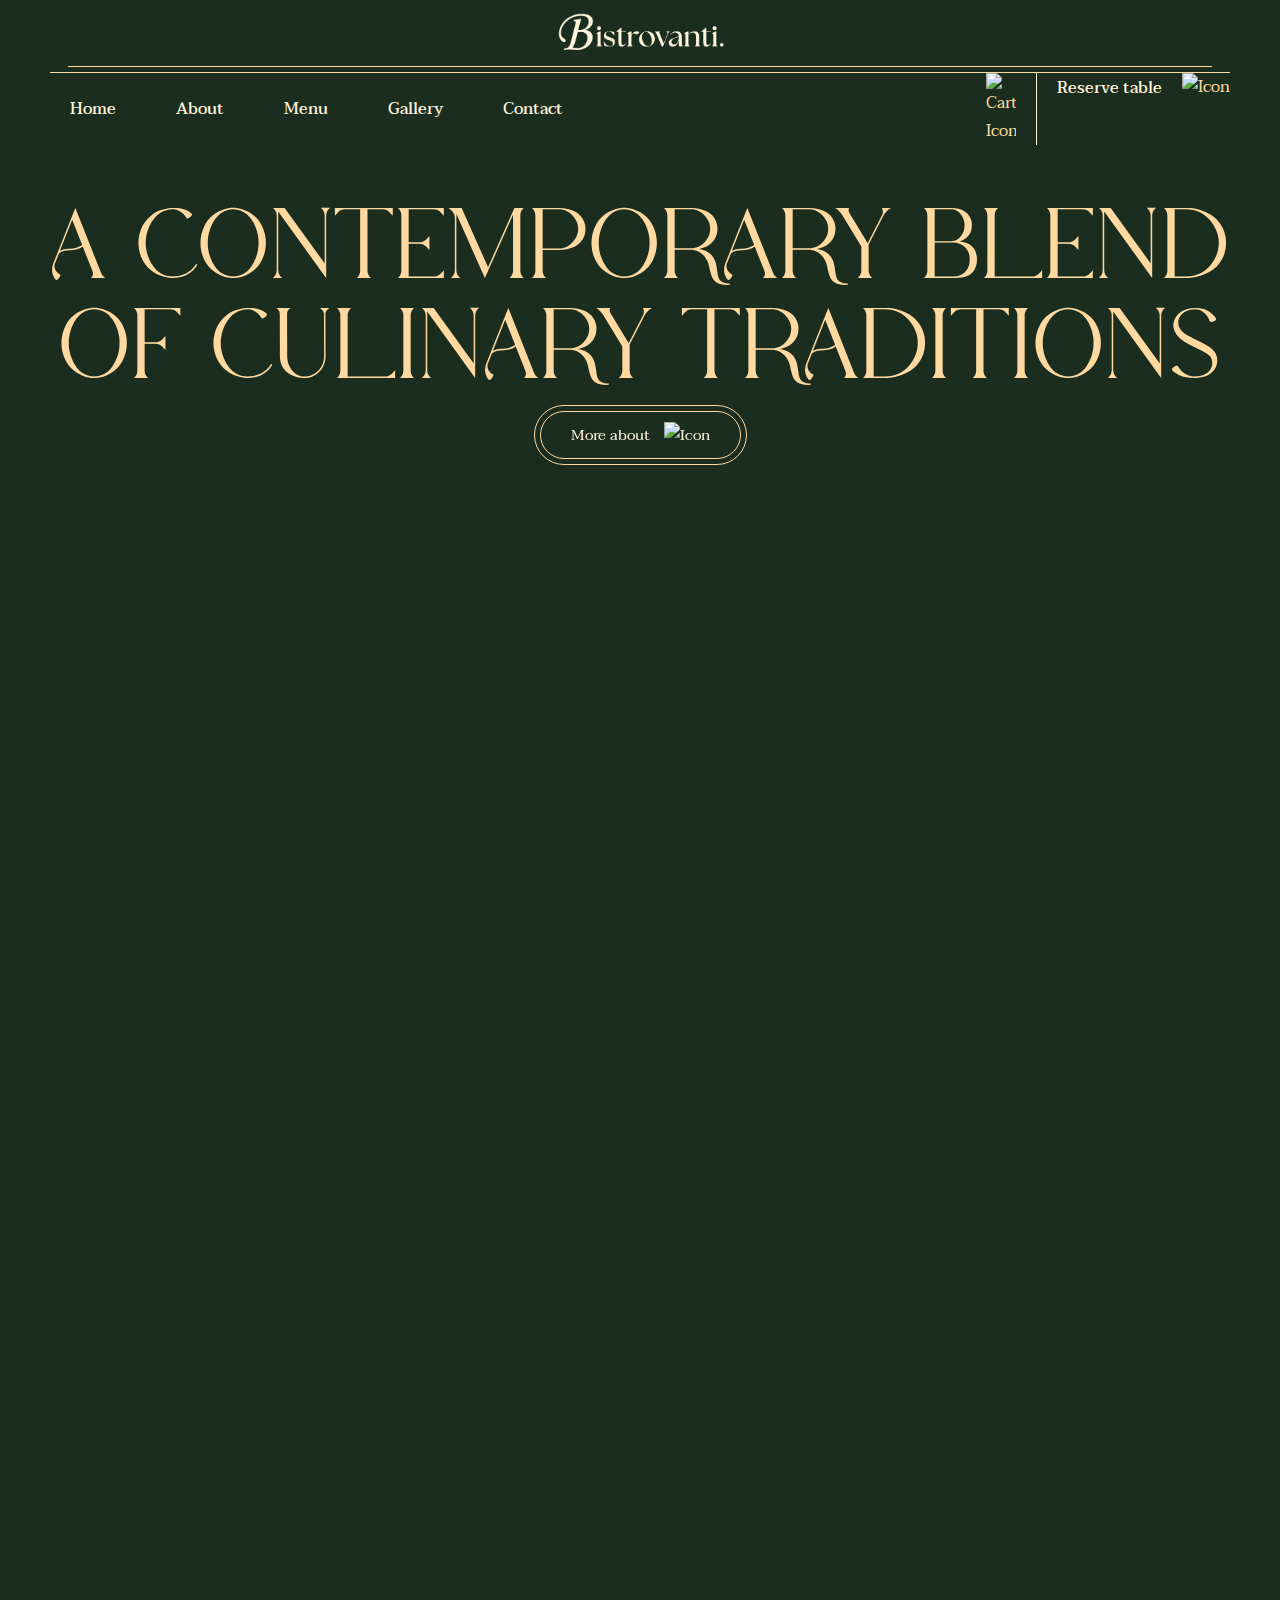
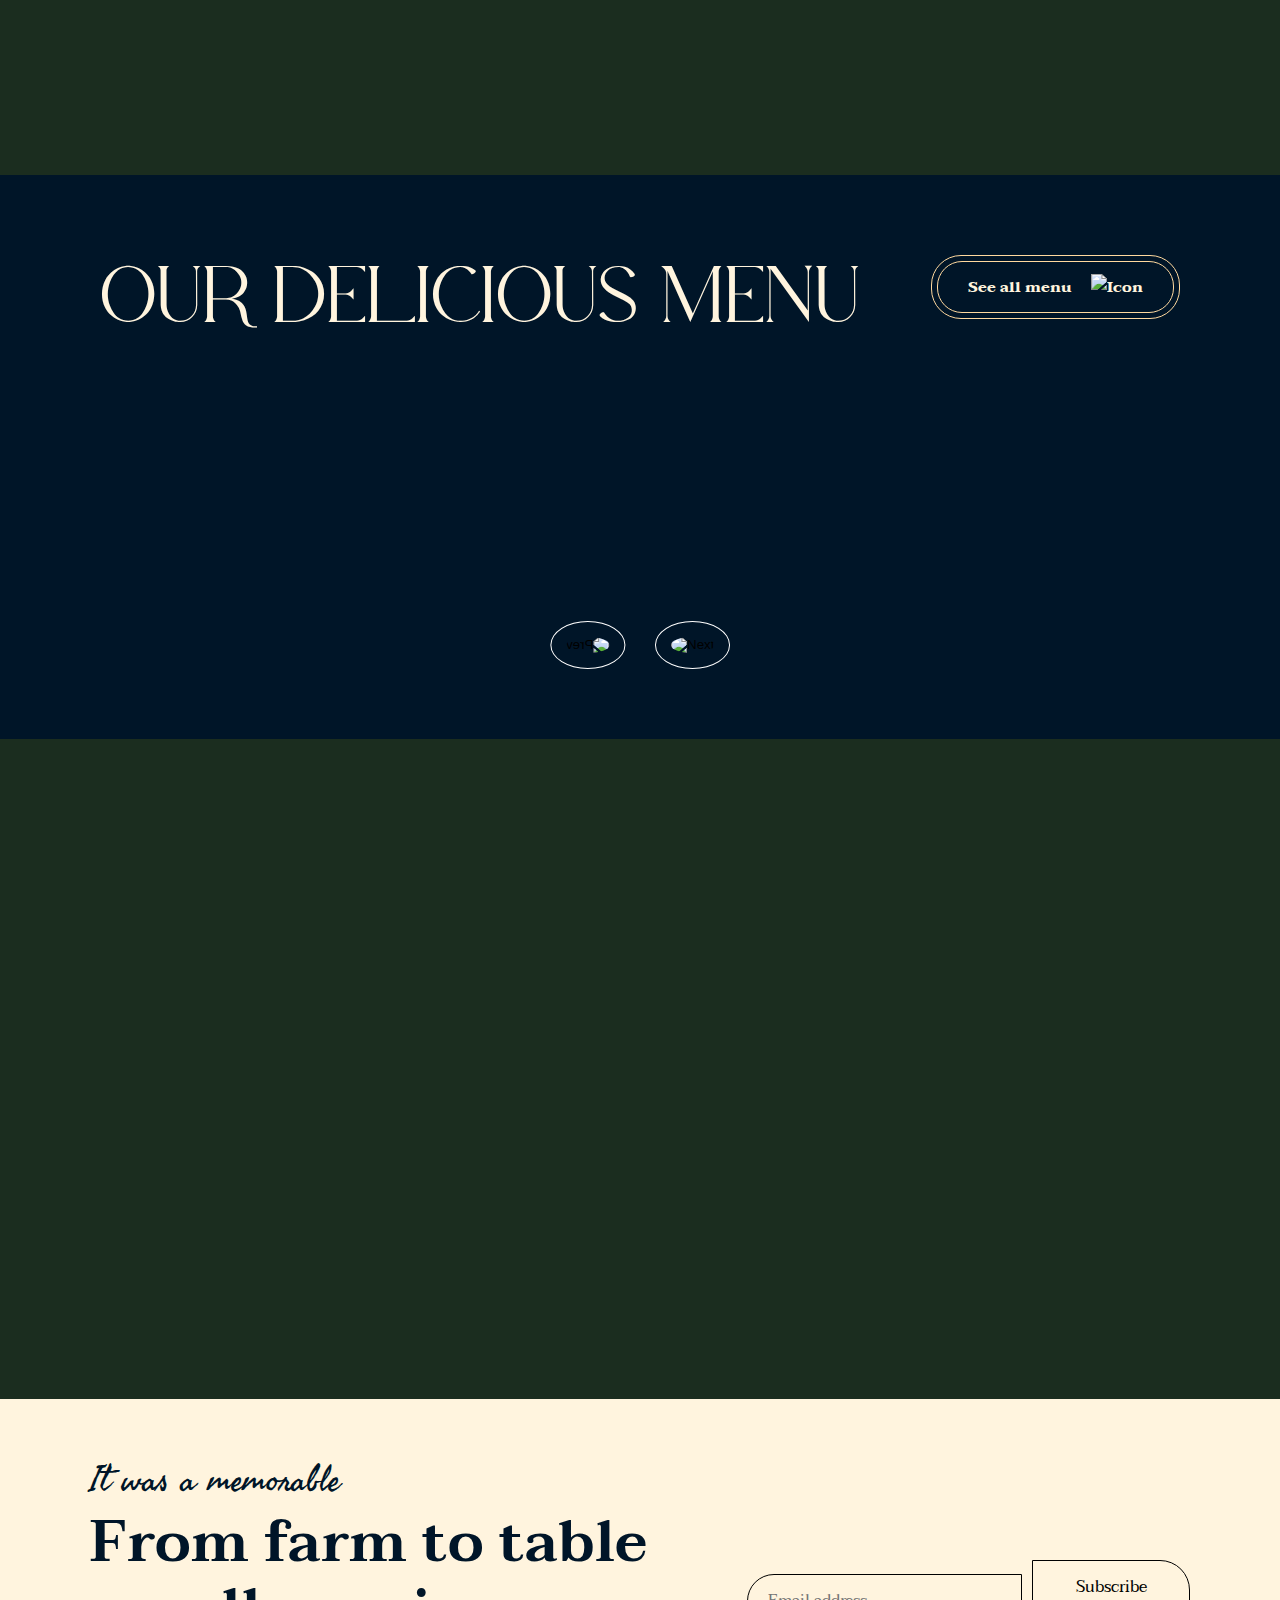
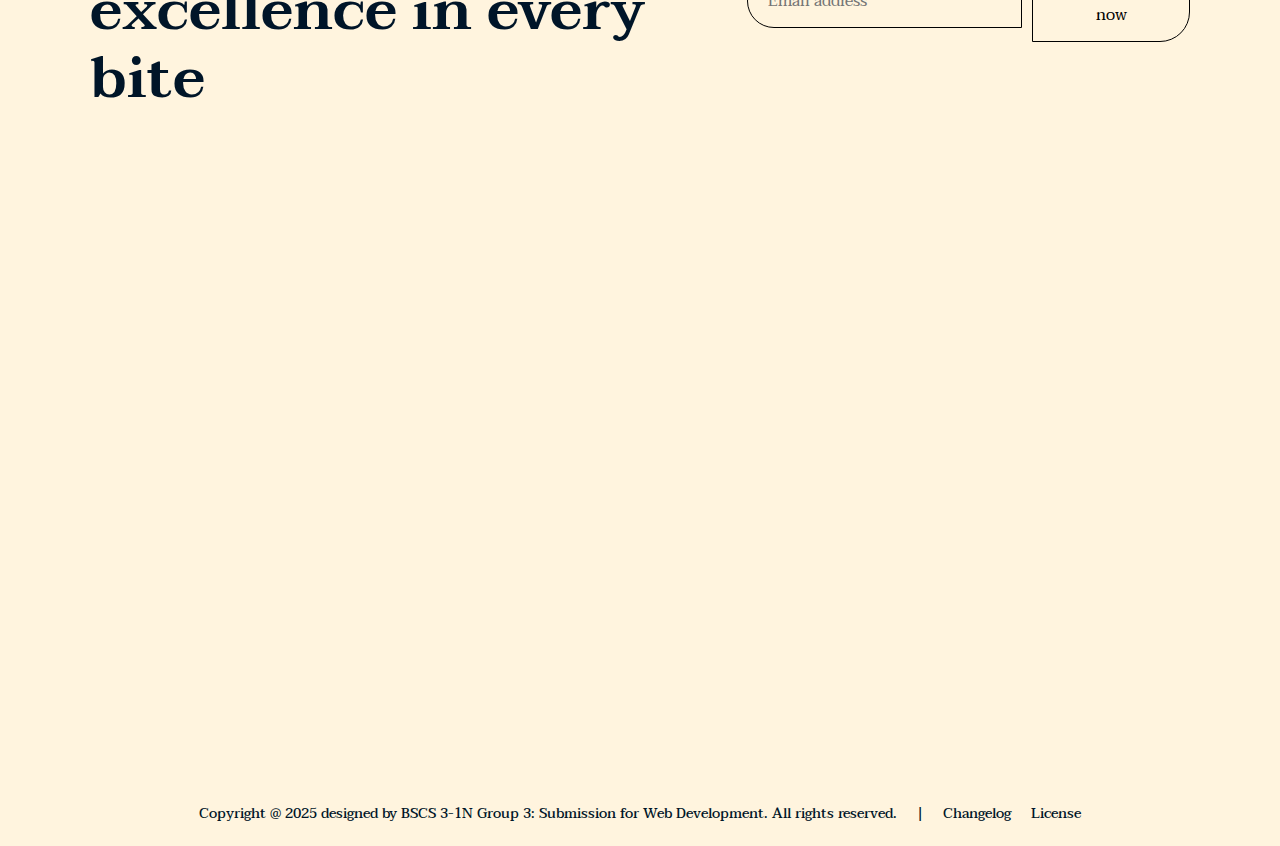
==== index.html @ 64d5e602 "changed homepage to index, so it could run live on github" ====
<!DOCTYPE html>
<html lang="en">

<head>
    <meta charset="UTF-8">
    <meta name="viewport" content="width=device-width, initial-scale=1.0">
    <title>Bistrovanti by Group 3: Home Page</title>
    <!-- <link rel="stylesheet" href="static/styles.css"> -->
    <link rel="preconnect" href="https://fonts.googleapis.com">
    <link rel="preconnect" href="https://fonts.gstatic.com" crossorigin>
    <link href="https://fonts.googleapis.com/css2?family=Fasthand&family=Taviraj:ital,wght@0,100;0,200;0,300;0,400;0,500;0,600;0,700;0,800;0,900;1,100;1,200;1,300;1,400;1,500;1,600;1,700;1,800;1,900&display=swap" rel="stylesheet">
    <link href="https://cdn.jsdelivr.net/npm/aos@2.3.4/dist/aos.css" rel="stylesheet">
    <link rel="icon" href="static/images/favicon.png" type="image/png">
    <style>
        * {
            box-sizing: border-box;
            margin: 0;
            padding: 0;
        }

        body {
            font-family: Taviraj, sans-serif;
            background-color: #1b2d1f;
            color: #f8d9a0;
        }

        html,
        body {
            overflow-x: hidden;
        }


        @font-face {
            font-family: 'Edensor Free';
            src: url('static/font/Edensor-FREE.woff') format('woff');
            font-weight: normal;
            font-style: normal;
        }

        /* -------------------------
           |       Home Page       |
           ------------------------- */

        /* Header Section */
        header {
            display: flex;
            flex-direction: column;
            justify-content: space-between;
            align-items: center;
            padding: 10px 50px;
        }

        .logo {
            font-size: 36px;
            font-weight: bold;
            color: #f8d9a0;
            margin-bottom: -10px;
        }

        .logo img {
            width: 170px;
        }

        .nav-border-top {
            margin-top: 0;
            width: 97%;
            border-top: 1px solid #f8d9a0;
            margin: 5px 0;
        }

        .nav-border-bottom {
            width: 100%;
            border-top: 1px solid #f8d9a0;
            margin: 0;
        }

        .nav-actions-wrapper {
            display: flex;
            justify-content: space-between;
            width: 100%;
            align-items: center;
        }

        nav ul {
            padding: 20px;
            list-style: none;
            display: flex;
            gap: 60px;
            justify-content: center;
        }

        .nav-links {
            display: flex;
            justify-content: center;
            gap: 60px;
        }

        .hamburger {
            display: none;
            cursor: pointer;
            font-size: 25px;
            color: #fff4de;
            padding: 10px;
            padding-top: 30px;
        }

        @media (max-width: 1068px) {
            .hamburger {
                display: block;
            }

            .nav-links {
                z-index: 1;
                display: none;
                width: 100%;
                background-color: #1b2d1f;
                position: absolute;
                top: 25%;
                left: 0;
                right: 0;
                padding: 20px;
                gap: 20px;
                align-items: center;
                flex-direction: row;
                visibility: hidden;
                opacity: 0;
                transform: translateY(-20px);
                transition: opacity 0.3s ease, transform 0.3s ease;
                border-top: 2px solid #f8d9a0;
                border-radius: 10px;
                background: linear-gradient(135deg, #1b2d1f 0%, #2a3d2f 100%);
                box-shadow: 0 4px 10px rgba(0, 0, 0, 0.4);
                margin-bottom: 120px;
            }

            .nav-links.show {
                visibility: visible;
                opacity: 1;
                display: flex;
                transform: translateY(0);
            }

            .nav-links a {
                font-size: 18px;
                color: #f8d9a0;
                text-decoration: none;
                border-radius: 50px;
                padding: 15px 25px;
                width: 90%;
                text-align: center;
                background-color: #1b2d1f;
                border-bottom: 1px solid #f8d9a0;
                transition: background-color 0.3s ease, color 0.3s ease, transform 0.3s ease;
                font-weight: 500;
            }

            .nav-links a:hover {
                transform: scale(1.05);
                border-left: 3px solid #f8d9a0;
                padding-left: 20px;
            }

            .nav-links a:last-child {
                border-bottom: none;
            }
        }

        nav ul li a,
        .actions a {
            text-decoration: none;
            color: #fff4de;
            font-size: 16px;
            font-weight: 500;
            line-height: 30px;
        }

        nav ul li a:hover {
            color: #ffffff;
        }

        .actions {
            display: flex;
            justify-content: flex-end;
            gap: 20px;
        }

        .reserve-btn {
            text-decoration: none;
            color: #f8d9a0;
            font-size: 25px;
            border-left: 1px solid #fff4de;
            padding-left: 20px;
        }

        /* Hero Section */
        .hero {
            text-align: center;
            padding: 80px 20px;
            padding-bottom: 0px;
        }

        .hero h1 {
            font-family: "Edensor Free", sans-serif;
            font-weight: 400;
            font-size: 100px;
            line-height: 100px;
            text-transform: uppercase;
            color: #ffd99f;
            letter-spacing: 2px;
            transition: transform 0.5s ease;
            margin-top: -40px;
        }

        .more-btn {
            font-family: Taviraj, sans-serif;
            padding: 10px 30px;
            font-size: 15px;
            background-color: transparent;
            color: #fff4de;
            border: 1px solid #ffd99f;
            border-radius: 30px;
            cursor: pointer;
            background-color: transparent;
            transition: background-color 0.3s ease;
        }

        .more-btn:hover {
            background-color: #27412d;
        }

        .more-btn-border {
            padding: 5px;
            position: relative;
            max-width: 100%;
            display: inline-block;
            border: 1px solid #ffd99f;
            border-radius: 30px;
            margin-top: 10px;
            transition: transform 0.5s ease;
        }

        /* Gallery Section */
        .gallery {
            display: flex;
            justify-content: space-between;
            gap: 20px;
            padding: 50px 0;
            margin: 0 20px;
            flex-wrap: wrap;
        }

        .gallery-item {
            position: relative;
            width: calc(20% - 16px);
            height: auto;
            border-top-left-radius: 200px;
            border-top-right-radius: 200px;
            overflow: hidden;
            box-shadow: 0 4px 12px rgba(0, 0, 0, 0.2);
            opacity: 0;
            transform: translateY(100px);
            animation: fadeInFromDown 0.8s ease-in-out forwards;
            animation-delay: var(--delay);
        }

        @keyframes fadeInFromDown {
            to {
                opacity: 1;
                transform: translateY(0);
            }
        }

        .gallery-item:nth-child(1) {
            --delay: 0.1s;
        }

        .gallery-item:nth-child(2) {
            --delay: 0.3s;
        }

        .gallery-item:nth-child(3) {
            --delay: 0.5s;
        }

        .gallery-item:nth-child(4) {
            --delay: 0.7s;
        }

        .gallery-item:nth-child(5) {
            --delay: 0.9s;
        }

        .gallery-item img {
            width: 100%;
            height: 100%;
            object-fit: cover;
        }

        @media (min-width: 1024px) {
            .gallery-item.first-item {
                border-top-left-radius: 0px;
            }

            .gallery-item.last-item {
                border-top-right-radius: 0px;
            }
        }

        @media (max-width: 768px) {
            .gallery-item {
                width: calc(50% - 16px);
            }
        }

        .gallery-item:hover img {
            filter: blur(2px);
            opacity: 0.65;
        }

        .gallery-item:hover .dish-name {
            opacity: 1;
            transform: translate(-50%, -50%) scale(1);
        }

        .dish-name {
            position: absolute;
            top: 50%;
            left: 50%;
            transform: translate(-50%, -50%) scale(0.5);
            font-size: 30px;
            font-weight: bold;
            color: #fff;
            opacity: 0;
            transition: opacity 0.3s ease, transform 0.3s ease;
        }

        /* About Section */
        .about {
            background-color: #fff4de;
            padding: 80px 20px;
            text-align: center;
        }

        .about-content {
            flex-direction: row;
            justify-content: space-between;
            align-items: center;
            gap: 40px;
            max-width: 1200px;
            margin: 0 auto;
        }

        .about-text {
            flex: 1;
        }

        .about-text h2 {
            font-family: "Fasthand", cursive;
            font-size: 36px;
            font-weight: 600;
            line-height: 46px;
            font-style: normal;
            color: #001528;
            margin-bottom: 20px;
            transform: translateY(30px);
            animation: fadeInFromDown 0.2s ease-in-out forwards;
            animation-delay: var(--delay);
        }

        .about-text p {
            font-family: Taviraj, sans-serif;
            font-size: 30px;
            color: #1b2d1f;
            line-height: 1.4;
            max-width: 1000px;
            margin: 0 auto;
            font-weight: 600;
            transform: translateY(30px);
            animation: fadeInFromDown 0.2s ease-in-out forwards;
            animation-delay: var(--delay);
        }

        .about-text p {
            --delay: 0.2s;
        }

        .about-images {
            margin-top: 40px;
            display: flex;
            justify-content: space-between;
            gap: 20px;
        }

        .about-item {
            text-align: center;
            width: 30%;
        }

        .about-item img {
            width: 100%;
            height: auto;
            border-top-left-radius: 200px;
            border-top-right-radius: 200px;
        }


        .about-icon-box {
            margin-top: -40px;
            background-color: #fff4de;
            border-radius: 50%;
            width: 100px;
            height: 100px;
            display: flex;
            justify-content: center;
            align-items: center;
            position: relative;
            margin-left: auto;
            margin-right: auto;
            border: 1px solid black;
        }

        .about-icon-box img {
            width: 70%;
            height: auto;
            padding: 10px;
        }

        .about-images img:hover {
            transform: scale(1.05);
            transition: transform 0.3s ease-in-out;
        }

        .about-item h3 {
            margin-top: 10px;
            margin-bottom: 8px;
            font-size: 26px;
            line-height: 36px;
            font-weight: 600;
            color: #001528;
        }

        .about-item p {
            color: #001528;
            font-size: 16px;
            font-weight: 500;
            line-height: 30px;
        }

        /* Menu Section */
        .menu-section {
            background-color: #001528;
            padding: 70px 30px;
            display: flex;
            flex-direction: column;
            justify-content: flex-start;
            align-items: center;
        }

        .menu-section h2 {
            font-family: "Edensor Free", sans-serif;
            font-weight: 400;
            font-size: 80px;
            line-height: 100px;
            text-transform: uppercase;
            padding-left: 70px;
            color: #fff4de;
        }

        .menu-section .more-btn-border {
            display: inline-block;
            margin-top: 10px;
            margin-bottom: 26px;
        }


        .menu-section .more-btn-border button {
            padding: 12px 30px;
            background-color: #001528;
            border-color: #ffd99f;
            border-radius: 25px;
            display: inline-flex;
            align-items: center;
            justify-content: center;
            cursor: pointer;
            text-decoration: none;
            font-weight: bold;
            transition: background-color 0.3s ease;
        }

        .menu-section .more-btn-border button img {
            margin-left: 10px;
        }

        .menu-section .more-btn-border button:hover {
            background-color: #06223b;
        }

        .menu-items {
            margin-top: 40px;
            display: flex;
            flex-wrap: nowrap;
            justify-content: flex-start;
            gap: 20px;
            transition: transform 0.3s ease;
        }

        .menu-item {
            flex: 0 0 auto;
            display: inline-block;
            width: calc(25% - 20px);
            height: 300px;
            margin: 20px 0;
            border: 1px solid #fff4de33;
            border-radius: 30px;
            color: #f8d9a0;
            flex-flow: column;
            justify-content: space-between;
            height: 100%;
            padding-top: 30px;
            padding-left: 30px;
            padding-right: 30px;
            overflow: hidden;
            margin-bottom: 0;
            padding-bottom: 0;
        }

        .menu-item img {
            margin-top: 28px;
            width: 100%;
            border-top-left-radius: 200px;
            border-top-right-radius: 200px;
        }

        .menu-item h3 {
            color: #d1cec8;
            font-size: 22px;
            font-weight: 600;
            line-height: 32px;
        }

        .menu-item p {
            color: #d1cec8;
            font-size: 18px;
            margin: 10px 0;
        }

        .menu-item span {
            color: #d1cec8;
            margin-top: 8px;
            font-weight: 500;
        }

        .menu-item a {
            text-decoration: none;
            background-color: #ffd99f;
            color: #001528;
            padding: 10px 20px;
            margin-top: 10px;
            display: inline-block;
            border-radius: 25px;
            font-weight: bold;
        }

        .menu-item a:hover {
            background-color: #ffcb4e;
        }

        @media (max-width: 768px) {
            .menu-item {
                width: 45%;
            }
        }

        @media (max-width: 480px) {
            .menu-item {
                width: 100%;
            }
        }

        .carousel-buttons {
            display: flex;
            justify-content: center;
            gap: 30px;
            margin-top: 40px;
        }

        .carousel-btn {
            background-color: transparent;
            border: none;
            cursor: pointer;
        }

        .carousel-btn-img {
            width: 50px;
            height: 50px;
            transition: transform 0.3s ease;
            border: 1px solid white;
            border-radius: 50%;
            padding: 15px;
            background-color: transparent;
        }

        .carousel-btn:hover .carousel-btn-img {
            background-color: #06223b;
        }

        /* Socials Section */
        .socials {
            padding: 20px;
            background-color: #1b2d1f;
            color: #fff4de;
            font-size: 30px;
            line-height: 100px;
            text-align: center;
            padding-bottom: 60px;
        }

        .socials-gallery {
            display: flex;
            gap: 20px;
            justify-content: center;
            flex-wrap: wrap;
        }

        .social-item {
            position: relative;
            width: 230px;
            height: 230px;
            margin: 0 15px;
            overflow: hidden;
            border-radius: 5px;
            box-shadow: 0 4px 12px rgba(0, 0, 0, 0.2);
        }

        .social-item img {
            width: 100%;
            height: 100%;
            object-fit: cover;
            transition: transform 0.3s ease;
        }

        .social-item:hover img {
            transform: scale(1.1);
            filter: blur(1px);
            opacity: 0.65;
        }

        .social-icon {
            position: absolute;
            top: 50%;
            left: 50%;
            transform: translate(-50%, -50%);
            opacity: 0;
            transition: opacity 0.3s ease;
            background-position: center;
            border-radius: 50%;
            background-repeat: no-repeat;
            background-size: 30px;
            background-color: rgba(255, 255, 255, 0.7);
        }

        .social-item:hover .social-icon {
            opacity: 1;
            border-radius: 200px;
            background-color: #fff4de;
            justify-content: center;
            align-items: center;
            width: 50px;
            height: 50px;
            display: flex;
            overflow: hidden;
        }

        .social-icon.instagram {
            background-image: url('https://cdn1.iconfinder.com/data/icons/social-media-outline-6/128/SocialMedia_Instagram-Outline-1024.png');
        }

        .social-icon.facebook {
            background-image: url('https://cdn1.iconfinder.com/data/icons/social-media-outline-6/128/SocialMedia_Facebook-Outline-512.png');
        }

        .social-icon.twitter {
            background-image: url('https://cdn1.iconfinder.com/data/icons/social-media-outline-6/128/SocialMedia_Tumblr-Outline-1024.png');
        }

        .social-icon.pinterest {
            background-image: url('https://cdn1.iconfinder.com/data/icons/social-media-outline-6/128/SocialMedia_Pinterest-Outline-1024.png');
        }

        .social-icon.youtube {
            background-image: url('https://cdn1.iconfinder.com/data/icons/social-media-outline-6/128/SocialMedia_Youtube-Outline-1024.png');
        }

        @media (max-width: 768px) {
            .social-item {
                width: 45%;
                height: 150px;
            }
        }

        @media (max-width: 480px) {
            .social-item {
                width: 80%;
                height: 150px;
            }
        }

        /* Footer Section */
        .footer-top,
        .footer {
            background-color: #fff4de;
            color: #001528;
            padding: 60px 90px;
            padding-bottom: 20px;
        }

        .footer-top h1 {
            font-family: "Fasthand", cursive;
            font-size: 35px;
            font-weight: 200;
            line-height: 40px;
            font-style: normal;
        }

        .footer-top h2 {
            font-size: 48px;
            font-weight: 600;
            margin: 10px 0;
            font-size: 58px;
            line-height: 68px;
            max-width: 800px;
        }

        .footer {
            padding-top: 0px;
            padding-bottom: 0px;
        }

        .footer-row {
            display: flex;
            justify-content: space-between;
            flex-wrap: wrap;
            gap: 100px;
        }

        .footer-item {
            flex: 1;
            min-width: 220px;
            margin-bottom: 20px;
        }

        .footer-item h3 {
            font-size: 20px;
            font-weight: 700;
            margin-bottom: 10px;
        }

        .footer-item p {
            font-size: 16px;
            margin-bottom: 8px;
        }

        .reservation-btn {
            padding: 12px 20px;
            background-color: #001528;
            color: #fff4de;
            border: 1px solid #001528;
            border-radius: 30px;
            cursor: pointer;
            font-size: 16px;
            text-align: center;
            transition: background-color 0.3s ease;
            font-family: Taviraj, sans-serif;
        }

        .reservation-btn:hover {
            background-color: #0a2844;
        }

        .marquee-container {
            width: 130%;
            padding: 0;
            margin-left: -90px;
            margin-bottom: -40px;
            margin-top: -20px;
        }

        .marquee-text {
            font-size: 154px;
            font-weight: 600;
            background-color: #001528;
            -webkit-text-fill-color: transparent;
            background-image: url('https://cdn.prod.website-files.com/66c9bf3cbad8964a2609b4e6/66d58ae12c15417538d105e9_single-img-06.avif');
            background-size: cover;
            background-position: 0%;
            background-clip: text;
            padding: 0px;
            white-space: nowrap;
            animation: marquee 28s linear infinite;
            display: inline-block;
            position: relative;
        }

        @keyframes marquee {
            0% {
                transform: translateX(-30%);
            }

            100% {
                transform: translateX(-100%);
            }
        }

        @media screen and (max-width: 991px) {
            .marquee-text {
                font-size: 60px;
                line-height: 70px;
            }
        }
    </style>
</head>

<body>
    <header>
        <div class="logo">
            <img src="static/images/logo.png" alt="Bistrovanti Logo" width="150">
        </div>
        <div class="nav-border-top"></div>
        <div class="nav-border-bottom"></div>
        <div class="nav-actions-wrapper">
            <div class="hamburger" onclick="toggleMenu()">&#9776;</div>
            <nav class="nav-links">
                <ul>
                    <li><a href="index.html">Home</a></li>
                    <li><a href="about.html">About</a></li>
                    <li><a href="menu.html">Menu</a></li>
                    <li><a href="gallery.html">Gallery</a></li>
                    <li><a href="contact.html">Contact</a></li>
                </ul>
            </nav>
            <div class="actions">
                <img alt="Cart Icon" class="cart-icon-image" loading="lazy"
                    src="https://cdn.prod.website-files.com/66c9bf3cbad8964a2609b4e6/66d16fced8e32e0b2760e5fc_cart.svg"
                    style="width: 30px;" />
                <a href="#" class="reserve-btn">Reserve table</a>
                <img src="https://cdn.prod.website-files.com/66c9bf3cbad8964a2609b4e6/66d170edb95b798eeea3c007_icon-01.svg"
                    loading="lazy" alt="Icon" class="inline-btn-icon">
            </div>
        </div>
    </header>

    <section class="hero" data-aos="fade-up" data-aos-duration="1500">
        <h1>A contemporary blend of culinary traditions</h1>
        <a href="about.html" class="more-btn-border">
            <button class="more-btn">
                More about
                <img src="https://cdn.prod.website-files.com/66c9bf3cbad8964a2609b4e6/66d170edb95b798eeea3c007_icon-01.svg"
                    loading="lazy" alt="Icon" class="inline-btn-icon" style="padding-left: 10px;">
            </button>
        </a>
    </section>    

    <div class="gallery">
        <div class="gallery-item first-item">
            <img src="static/images/homepage/food/breakfast.avif" alt="Breakfast">
            <div class="dish-name">Breakfast</div>
        </div>
        <div class="gallery-item">
            <img src="static/images/homepage/food/lunch.avif" alt="Lunch">
            <div class="dish-name">Lunch</div>
        </div>
        <div class="gallery-item">
            <img src="static/images/homepage/food/dinner.avif" alt="Dinner">
            <div class="dish-name">Dinner</div>
        </div>
        <div class="gallery-item">
            <img src="static/images/homepage/food/dessert.avif" alt="Dessert">
            <div class="dish-name">Dessert</div>
        </div>
        <div class="gallery-item last-item">
            <img src="static/images/homepage/food/drinks.avif" alt="Drinks">
            <div class="dish-name">Drinks</div>
        </div>
    </div>

    <section class="about" data-aos="fade-up" data-aos-duration="1500">
        <div class="about-content">
            <div class="about-text" data-aos="fade-right" data-aos-delay="300">
                <h2>For the best memories</h2>
                <p>Where culinary excellence meets a warm and inviting atmosphere. Our menu is a celebration of fresh,
                    locally sourced ingredients, expertly crafted into dishes. With our unique recipes, we guarantee
                    flavors you won't forget!</p>
            </div>
            <div class="about-images" data-aos="fade-left" data-aos-delay="300">
                <div class="about-item">
                    <img src="static/images/homepage/about/about1.avif" alt="Premium Dining" />
                    <div class="about-icon-box">
                        <img src="https://cdn.prod.website-files.com/66c9bf3cbad8964a2609b4e6/66d1a652e7bbe335367e7144_icon-02.svg"
                            loading="lazy" alt="Icon" class="about-icon">
                    </div>
                    <h3>Premium Dining</h3>
                    <p>Indulge in a refined culinary experience, where every dish is thoughtfully prepared to elevate
                        your dining moments.</p>
                </div>
                <div class="about-item" style="margin-top: 60px;">
                    <img src="static/images/homepage/about/about2.avif" alt="Abundant Flavors" />
                    <div class="about-icon-box">
                        <img src="https://cdn.prod.website-files.com/66c9bf3cbad8964a2609b4e6/66d1a6522f6c368f4eece64c_icon-03.svg"
                            loading="lazy" alt="Icon" class="about-icon">
                    </div>
                    <h3>Abundant Flavors</h3>
                    <p>Every dish is crafted using the finest ingredients to ensure quality and flavor.</p>
                </div>
                <div class="about-item">
                    <img src="static/images/homepage/about/about3.avif" alt="Indigenous Meal" />
                    <div class="about-icon-box">
                        <img src="https://cdn.prod.website-files.com/66c9bf3cbad8964a2609b4e6/66d1a653f3c61b3747a7cd62_icon-04.svg"
                            loading="lazy" alt="Icon" class="about-icon">
                    </div>
                    <h3>Indigenous Meal</h3>
                    <p>Enjoy more than just a meal—make lasting memories with family and friends.</p>
                </div>
            </div>
        </div>
    </section>

    <section class="menu-section">
        <div style="display: flex; justify-content: space-between; width: 100%;">
            <h2>Our Delicious Menu</h2>
            <a href="menu.html" class="more-btn-border" style="margin-right: 70px;">
                <button class="more-btn">
                    See all menu
                    <img src="https://cdn.prod.website-files.com/66c9bf3cbad8964a2609b4e6/66d170edb95b798eeea3c007_icon-01.svg"
                        loading="lazy" alt="Icon" class="inline-btn-icon" style="padding-left: 10px;">
                </button>
            </a>
        </div>

        <div class="menu-items">
            <div class="menu-item" data-aos="zoom-in" data-aos-delay="100">
                <h3>Pide Lahmacun</h3>
                <span>680 PHP</span>
                <img src="https://cdn.prod.website-files.com/66d16eb9a8db170b0c9f5809/66f148a95d4e50bf05680153_menu-img-01.avif"
                    alt="Pide lahmacun">
            </div>
            <div class="menu-item" data-aos="zoom-in" data-aos-delay="100">
                <h3>Bean Salad </h3>
                <span>250 PHP</span>
                <img src="https://cdn.prod.website-files.com/66d16eb9a8db170b0c9f5809/66f14879c362ed550f9edca8_menu-img-02.avif"
                    alt="Bean Salad with Tomato and Herbs">
            </div>
            <div class="menu-item" data-aos="zoom-in" data-aos-delay="100">
                <h3>Chicken Taco</h3>
                <span>550 PHP</span>
                <img src="https://cdn.prod.website-files.com/66d16eb9a8db170b0c9f5809/66f148398d4366d7b711e70e_menu-img-03.avif"
                    alt="Chicken and Bean Taco">
            </div>
            <div class="menu-item" data-aos="zoom-in" data-aos-delay="100">
                <h3>Sliced Quesadillas</h3>
                <span>580 PHP</span>
                <img src="https://cdn.prod.website-files.com/66d16eb9a8db170b0c9f5809/66f1480ea91b938311d5af60_menu-img-04.avif"
                    alt="Cheesy Chicken Quesadillas">
            </div>
            <div class="menu-item" data-aos="zoom-in" data-aos-delay="100">
                <h3>Raclette Dish</h3>
                <span>980 PHP</span>
                <img src="https://cdn.prod.website-files.com/66d16eb9a8db170b0c9f5809/66f147e61fae731f1770fce5_menu-img-05.avif"
                    alt="Raclette Dish">
            </div>
            <div class="menu-item" data-aos="zoom-in" data-aos-delay="100">
                <h3>Kuku Pizza</h3>
                <span>650 PHP</span>
                <img src="https://cdn.prod.website-files.com/66d16eb9a8db170b0c9f5809/66f147aa675e7a7ee640143a_menu-img-06.avif"
                    alt="Omlette kuku pizza">
            </div>
            <div class="menu-item" data-aos="zoom-in" data-aos-delay="100">
                <h3>Lavash Grilled</h3>
                <span>480 PHP</span>
                <img src="https://cdn.prod.website-files.com/66d16eb9a8db170b0c9f5809/66f16194938dfd2080b6f868_menu-img-07.avif"
                    alt="Lavash grilled">
            </div>
            <div class="menu-item" data-aos="zoom-in" data-aos-delay="100">
                <h3>Fruit Cocktail</h3>
                <span>150 PHP</span>
                <img src="https://cdn.prod.website-files.com/66d16eb9a8db170b0c9f5809/66f145eb73470ae049c05b98_menu-img-08.avif"
                    alt="Fruit Cocktail">
            </div>
        </div>
        <div class="carousel-buttons">
            <button class="carousel-btn prev-btn">
                <img src="https://cdn.prod.website-files.com/66c9bf3cbad8964a2609b4e6/66d170edb95b798eeea3c007_icon-01.svg"
                    alt="Prev" class="carousel-btn-img" style=" transform: scaleX(-1);">
            </button>

            <button class="carousel-btn next-btn">
                <img src="https://cdn.prod.website-files.com/66c9bf3cbad8964a2609b4e6/66d170edb95b798eeea3c007_icon-01.svg"
                    alt="Next" class="carousel-btn-img">
            </button>
        </div>
    </section>

    <section class="socials" data-aos="fade-up" data-aos-duration="1500">
        <h1>Follow us</h1>
        <div class="socials-gallery" data-aos="zoom-in" data-aos-duration="1000" data-aos-delay="100">
            <div class="social-item">
                <img src="https://cdn.prod.website-files.com/66c9bf3cbad8964a2609b4e6/66dadbe6f61343c92095b064_insta-img-01.avif"
                    alt="Instagram" />
                <div class="social-icon instagram"></div>
            </div>
            <div class="social-item" data-aos="zoom-in" data-aos-duration="1000" data-aos-delay="100">
                <img src="https://cdn.prod.website-files.com/66c9bf3cbad8964a2609b4e6/66dadbe60b3e38902c12f8d8_insta-img-02.avif"
                    alt="Facebook" />
                <div class="social-icon facebook"></div>
            </div>
            <div class="social-item" data-aos="zoom-in" data-aos-duration="1000" data-aos-delay="100">
                <img src="https://cdn.prod.website-files.com/66c9bf3cbad8964a2609b4e6/66dadbe665727dfa5570c249_insta-img-03.avif"
                    alt="Twitter" />
                <div class="social-icon twitter"></div>
            </div>
            <div class="social-item" data-aos="zoom-in" data-aos-duration="1000" data-aos-delay="100">
                <img src="https://cdn.prod.website-files.com/66c9bf3cbad8964a2609b4e6/66dadbe6eb15144cb3cbd10f_insta-img-04.avif"
                    alt="Pinterest" />
                <div class="social-icon pinterest"></div>
            </div>
            <div class="social-item" data-aos="zoom-in" data-aos-duration="1000" data-aos-delay="100">
                <img src="https://cdn.prod.website-files.com/66c9bf3cbad8964a2609b4e6/66dadbe73afacf1bcad8aeeb_insta-img-06.avif"
                    alt="Pinterest" />
                <div class="social-icon youtube"></div>
            </div>
        </div>
    </section>

    <section class="footer-top">
        <div class="footer-top-content" style="display: flex; justify-content: space-between; align-items: center;">
            <div>
                <h1>It was a memorable</h1>
                <h2>From farm to table excellence in every bite</h2>
            </div>

            <div style="flex-grow: 1; text-align: center; ">
                <form action="#" method="POST"
                    style="display: flex; justify-content: center; align-items: center; margin-top: 20px;">
                    <input type="email" placeholder="Email address"
                        style="background-color:  transparent; font-family: Taviraj, sans-serif; padding: 12px 20px; font-size: 16px; border-radius: 30px 0 0 30px; border: 1px solid black; width: 300px; margin-right: 10px; outline: none;"
                        required>
                    <button type="submit"
                        style="background-color: transparent; padding: 12px 30px; font-size: 16px; font-family: Taviraj, sans-serif; border-radius: 0 30px 30px 0; border: 1px solid black; cursor: pointer; transition: background-color 0.3s;">
                        Subscribe now
                    </button>
                </form>
            </div>
        </div>
    </section>

    <footer class="footer">
        <div class="footer-row">
            <div class="footer-item" data-aos="fade-up" data-aos-duration="1000">
                <h3>Address</h3>
                <p>123 Bistro Lane, Parqal</p>
                <p>Paranaque, Metro Manila</p>
                <p>Bestrovanti Restaurant, Philippines</p>
            </div>

            <div class="footer-item" data-aos="fade-up" data-aos-duration="1000">
                <h3>Bistrovia opening hours</h3>
                <p>Breakfast: 7:00AM - 9:00AM</p>
                <p>Lunch: 12:00PM - 02:00PM</p>
                <p>Dinner: 7:00PM - 10:00PM</p>
            </div>

            <div class="footer-item" data-aos="fade-up" data-aos-duration="1000">
                <h3>Let's connect</h3>
                <p>(123) 456-7890</p>
                <p>contact@bistrovanti.com</p>
            </div>

            <div class="footer-item" data-aos="fade-up" data-aos-duration="1000">
                <h3>Book a table</h3>
                <p>Make your reservation for an unforgettable meal!</p>
                <a href="contact.html" class="more-btn-border" style="border-color: #001528;">
                    <button class="more-btn reservation-btn">
                        Reservation
                        <img src="https://cdn.prod.website-files.com/66c9bf3cbad8964a2609b4e6/66d170edb95b798eeea3c007_icon-01.svg"
                            loading="lazy" alt="Icon" class="inline-btn-icon" style="padding-left: 10px;">
                    </button>
                </a>
            </div>
        </div>
        <div class="marquee-container">
            <marquee behavior="scroll" direction="left">
                <span class="marquee-text">Best place, Savor the moment, Relish the flavors, &nbsp;</span>
                <span class="marquee-text">Best place, Savor the moment, Relish the flavors, &nbsp;</span>
                <span class="marquee-text">Best place, Savor the moment, Relish the flavors, &nbsp;</span>
                <span class="marquee-text">Best place, Savor the moment, Relish the flavors, &nbsp;</span>
                <span class="marquee-text">Best place, Savor the moment, Relish the flavors, &nbsp;</span>
            </marquee>
        </div>
    </footer>

    <div
        style="background-color: #fff4de; color: #001528; text-align: center; font-size: 14px; font-weight: 500; line-height: 24px; padding-bottom: 20px;">
        <p>Copyright @ 2025 designed by BSCS 3-1N Group 3: Submission for Web Development. All rights
            reserved.&nbsp;&nbsp;&nbsp;&nbsp;&nbsp;|&nbsp;&nbsp;&nbsp;&nbsp;&nbsp;Changelog&nbsp;&nbsp;&nbsp;&nbsp;&nbsp;License
        </p>
    </div>

    <script src="https://cdn.jsdelivr.net/npm/aos@2.3.4/dist/aos.js"></script>
    <script>
        AOS.init();
    </script>
</body>

<script>
    const prevBtn = document.querySelector('.prev-btn');
    const nextBtn = document.querySelector('.next-btn');
    const menuItems = document.querySelector('.menu-items');
    const menuItemsArray = Array.from(document.querySelectorAll('.menu-item'));

    let scrollPosition = 0;
    const itemWidth = menuItemsArray[0].offsetWidth + 20;

    function moveItems() {
        menuItems.style.transition = "transform 0.3s ease";
        menuItems.style.transform = `translateX(-${scrollPosition}px)`;
    }

    function goToPrevItem() {
        scrollPosition = (scrollPosition > 0)
            ? scrollPosition - itemWidth
            : menuItems.scrollWidth - menuItems.clientWidth;
        moveItems();
    }

    function goToNextItem() {
        scrollPosition = (scrollPosition < menuItems.scrollWidth - menuItems.clientWidth)
            ? scrollPosition + itemWidth
            : 0;
        moveItems();
    }

    prevBtn.addEventListener('click', goToPrevItem);

    nextBtn.addEventListener('click', goToNextItem);

    menuItems.addEventListener('transitionend', () => {
        if (scrollPosition >= menuItems.scrollWidth - menuItems.clientWidth) {
            disableTransition();
            scrollPosition = 0;
            menuItems.style.transform = `translateX(0px)`;
            enableTransition();
        } else if (scrollPosition <= 0) {
            disableTransition();
            scrollPosition = menuItems.scrollWidth - menuItems.clientWidth;
            menuItems.style.transform = `translateX(-${scrollPosition}px)`;
            enableTransition();
        }
    });

    function disableTransition() {
        menuItems.style.transition = "none";
    }

    function enableTransition() {
        setTimeout(() => {
            menuItems.style.transition = "transform 0.3s ease";
        }, 50);
    }

    document.addEventListener('mousemove', (e) => {
        const mouseX = e.clientX;
        const windowWidth = window.innerWidth;
        const moveAmount = (mouseX / windowWidth) * 50 - 25;

        document.querySelector('.hero h1').style.transform = `translateX(${moveAmount}px)`;
        document.querySelector('.menu-section h2').style.transform = `translateX(${moveAmount}px)`;
    });

    function toggleMenu() {
        document.querySelector('.nav-links').classList.toggle('show');
    }
</script>

</html>
---- static/styles.css ----
* {
    box-sizing: border-box;
    margin: 0;
    padding: 0;
}

body {
    font-family: Taviraj, sans-serif;
    background-color: #1b2d1f;
    color: #f8d9a0;
}

@font-face {
    font-family: 'Edensor Free';
    src: url('static/font/Edensor-FREE.woff') format('woff');
    font-weight: normal;
    font-style: normal;
}
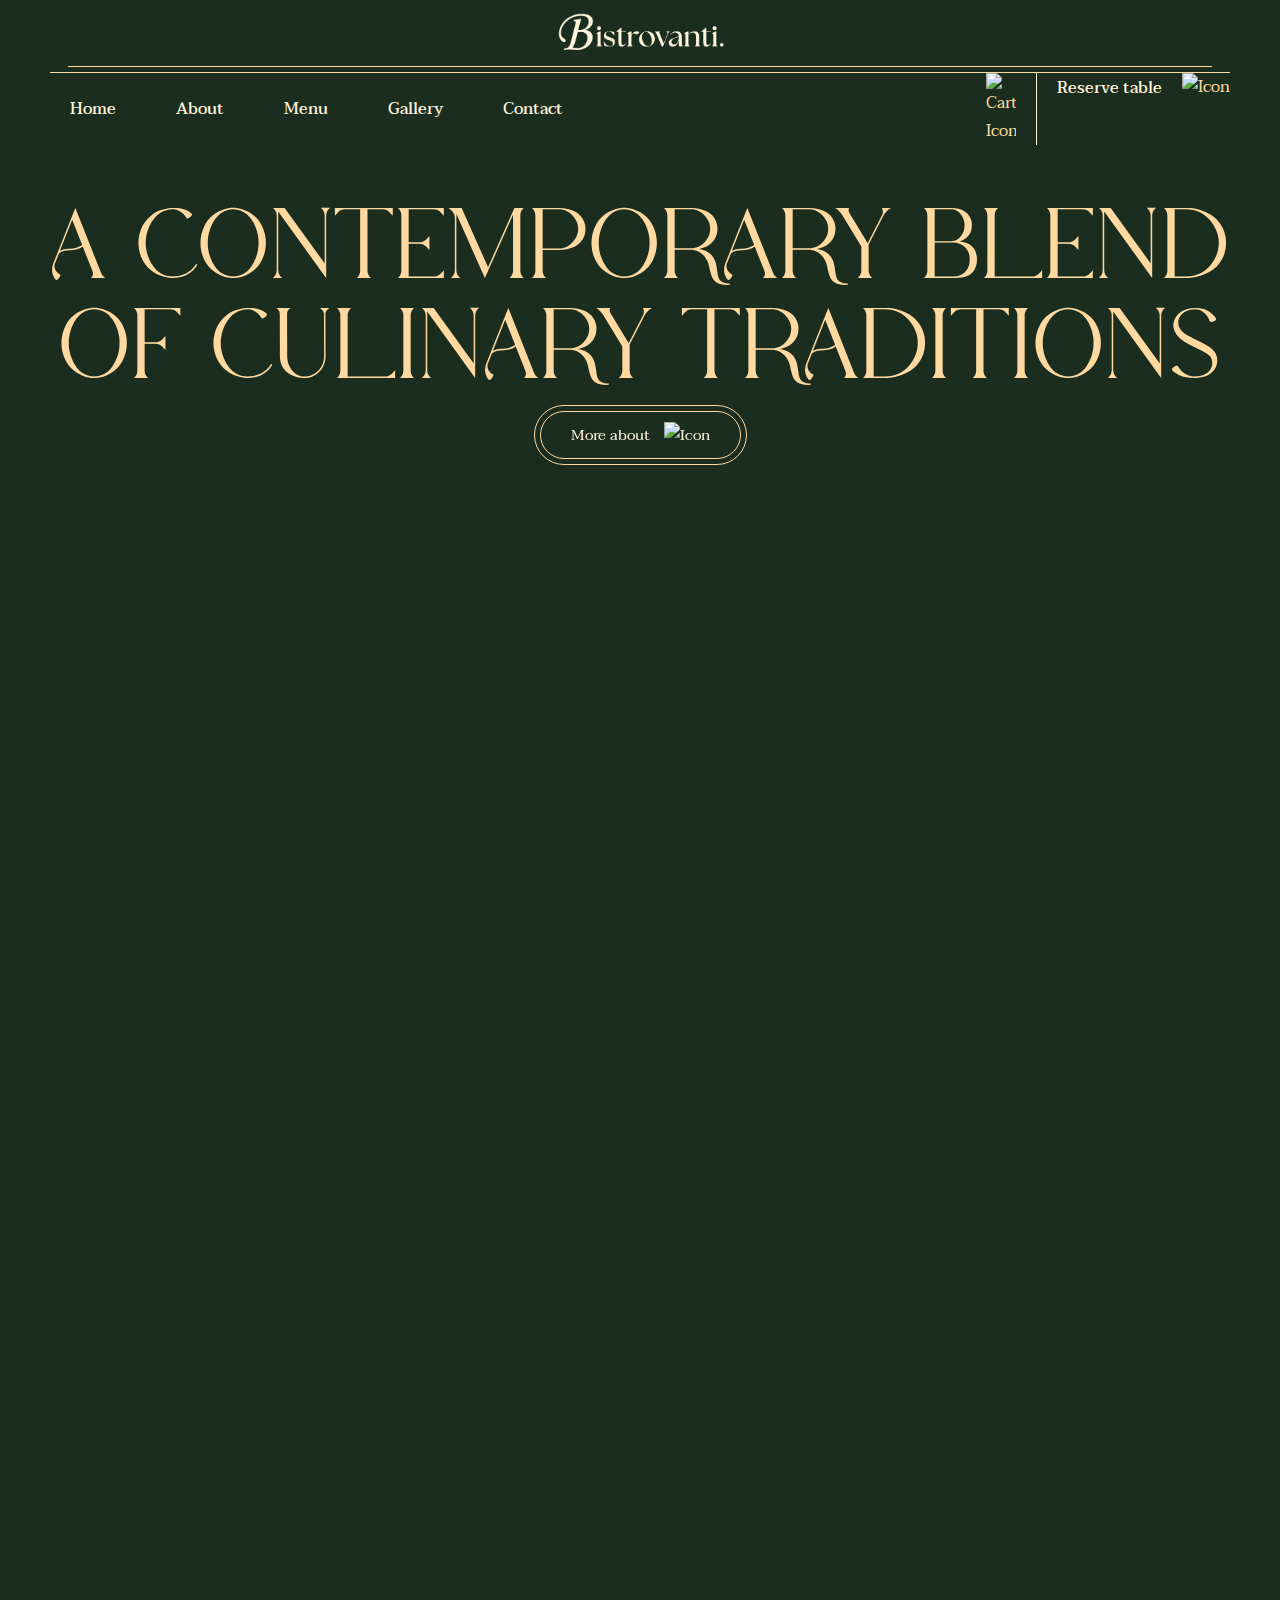
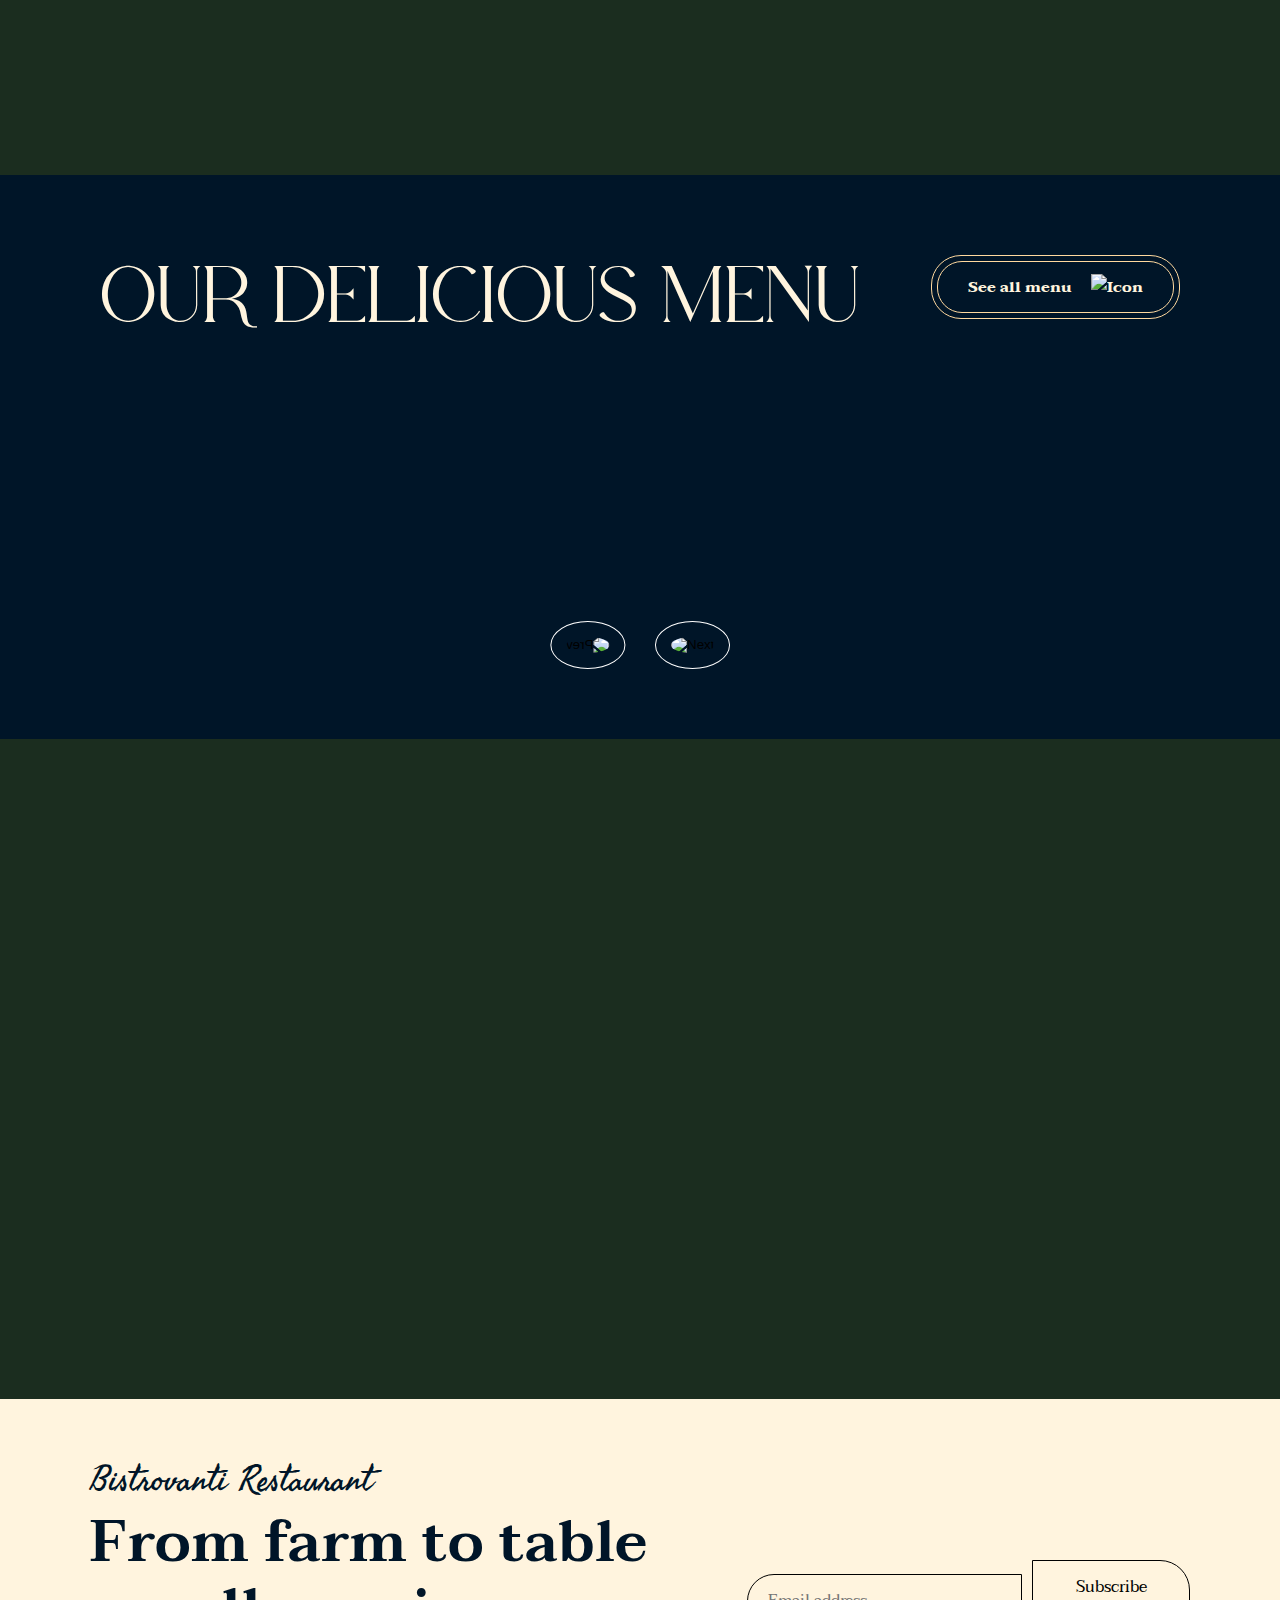
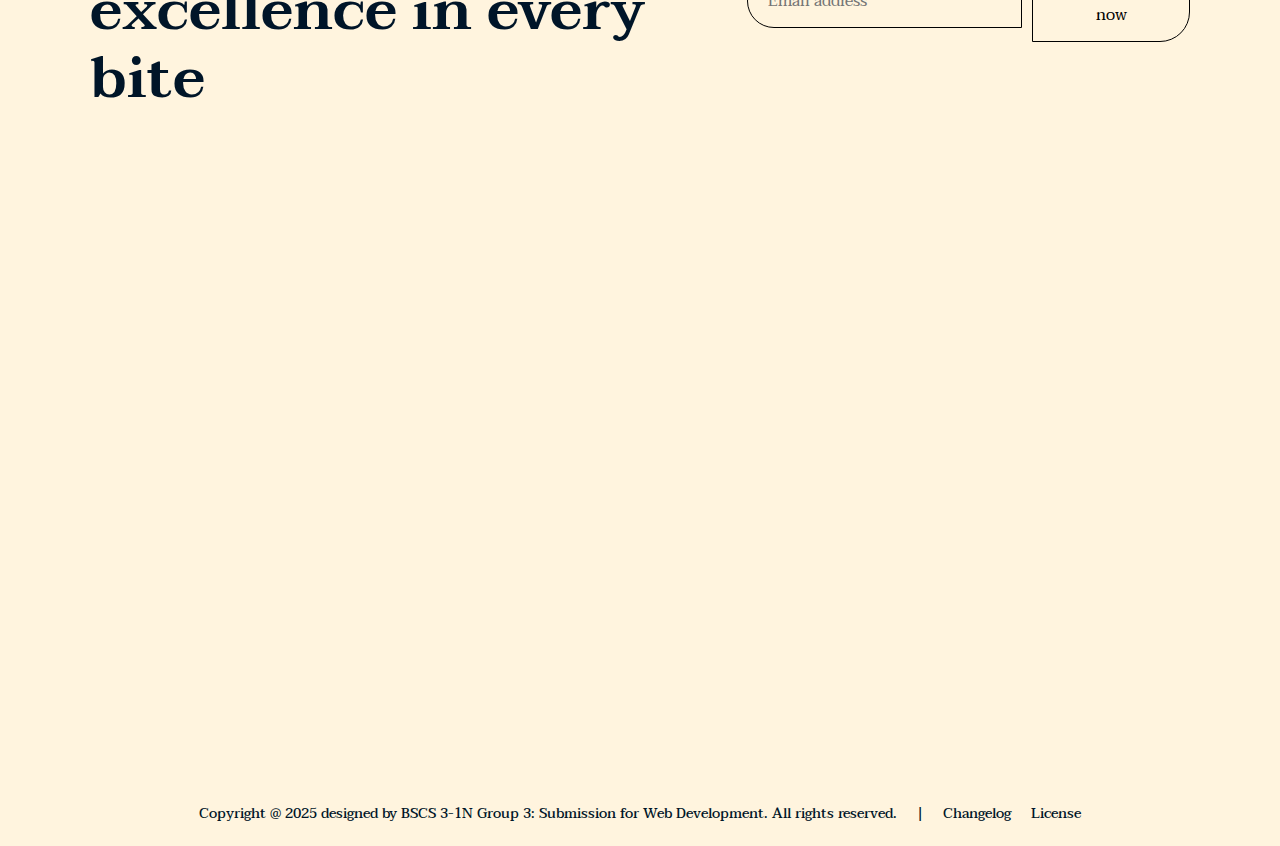
==== commit a5756d37: "enhanced versions" ====
--- a/index.html
+++ b/index.html
@@ -1033,7 +1033,7 @@
     <section class="footer-top">
         <div class="footer-top-content" style="display: flex; justify-content: space-between; align-items: center;">
             <div>
-                <h1>It was a memorable</h1>
+                <h1>Bistrovanti Restaurant</h1>
                 <h2>From farm to table excellence in every bite</h2>
             </div>
 
--- a/static/styles.css
+++ b/static/styles.css
@@ -6,13 +6,278 @@
 
 body {
     font-family: Taviraj, sans-serif;
-    background-color: #1b2d1f;
-    color: #f8d9a0;
-}
+}
+
+html, body {
+    overflow-x: hidden;
+}
+
 
 @font-face {
     font-family: 'Edensor Free';
     src: url('static/font/Edensor-FREE.woff') format('woff');
     font-weight: normal;
     font-style: normal;
-}+}
+
+
+
+/* Socials Section */
+.socials {
+    padding: 20px;
+    background-color: #1b2d1f;
+    color: #fff4de;
+    font-size: 30px;
+    line-height: 100px;
+    text-align: center;
+    padding-bottom: 60px;
+}
+
+.socials-gallery {
+    display: flex;
+    gap: 20px;
+    justify-content: center;
+    flex-wrap: wrap;
+}
+
+.social-item {
+    position: relative;
+    width: 230px;
+    height: 230px;
+    margin: 0 15px;
+    overflow: hidden;
+    border-radius: 5px;
+    box-shadow: 0 4px 12px rgba(0, 0, 0, 0.2);
+}
+
+.social-item img {
+    width: 100%;
+    height: 100%;
+    object-fit: cover;
+    transition: transform 0.3s ease;
+}
+
+.social-item:hover img {
+    transform: scale(1.1);
+    filter: blur(1px);
+    opacity: 0.65;
+}
+
+.social-icon {
+    position: absolute;
+    top: 50%;
+    left: 50%;
+    transform: translate(-50%, -50%);
+    opacity: 0;
+    transition: opacity 0.3s ease;
+    background-position: center;
+    border-radius: 50%;
+    background-repeat: no-repeat;
+    background-size: 30px;
+    background-color: rgba(255, 255, 255, 0.7);
+}
+
+.social-item:hover .social-icon {
+    opacity: 1;
+    border-radius: 200px;
+    background-color: #fff4de;
+    justify-content: center;
+    align-items: center;
+    width: 50px;
+    height: 50px;
+    display: flex;
+    overflow: hidden;
+}
+
+.social-icon.instagram {
+    background-image: url('https://cdn1.iconfinder.com/data/icons/social-media-outline-6/128/SocialMedia_Instagram-Outline-1024.png');
+}
+
+.social-icon.facebook {
+    background-image: url('https://cdn1.iconfinder.com/data/icons/social-media-outline-6/128/SocialMedia_Facebook-Outline-512.png');
+}
+
+.social-icon.twitter {
+    background-image: url('https://cdn1.iconfinder.com/data/icons/social-media-outline-6/128/SocialMedia_Tumblr-Outline-1024.png');
+}
+
+.social-icon.pinterest {
+    background-image: url('https://cdn1.iconfinder.com/data/icons/social-media-outline-6/128/SocialMedia_Pinterest-Outline-1024.png');
+}
+
+.social-icon.youtube {
+    background-image: url('https://cdn1.iconfinder.com/data/icons/social-media-outline-6/128/SocialMedia_Youtube-Outline-1024.png');
+}
+
+@media (max-width: 768px) {
+    .social-item {
+        width: 45%;
+        height: 150px;
+    }
+}
+
+@media (max-width: 480px) {
+    .social-item {
+        width: 80%;
+        height: 150px;
+    }
+}
+
+
+
+
+
+
+.more-btn-border {
+    padding: 5px;
+    position: relative;
+    max-width: 100%;
+    display: inline-block;
+    border: 1px solid #ffd99f;
+    border-radius: 30px;
+    margin-top: 10px;
+    transition: transform 0.5s ease;
+}
+
+.more-btn-border {
+    padding: 5px;
+    position: relative;
+    max-width: 100%;
+    display: inline-block;
+    border: 1px solid #ffd99f;
+    border-radius: 30px;
+    margin-top: 10px;
+    transition: transform 0.5s ease;
+}
+
+
+
+
+
+
+
+/* Footer Section */
+.footer-top,
+.footer {
+    background-color: #fff4de;
+    color: #001528;
+    padding: 60px 90px;
+    padding-bottom: 20px;
+}
+
+.footer-top h1 {
+    font-family: "Fasthand", cursive;
+    font-size: 35px;
+    font-weight: 200;
+    line-height: 40px;
+    font-style: normal;
+}
+
+.footer-top h2 {
+    font-size: 48px;
+    font-weight: 600;
+    margin: 10px 0;
+    font-size: 58px;
+    line-height: 68px;
+    max-width: 800px;
+}
+
+.footer {
+    padding-top: 0px;
+    padding-bottom: 0px;
+}
+
+.footer-row {
+    display: flex;
+    justify-content: space-between;
+    flex-wrap: wrap;
+    gap: 100px;
+}
+
+.footer-item {
+    flex: 1;
+    min-width: 220px;
+    margin-bottom: 20px;
+}
+
+.footer-item h3 {
+    font-size: 20px;
+    font-weight: 700;
+    margin-bottom: 10px;
+}
+
+.footer-item p {
+    font-size: 16px;
+    margin-bottom: 8px;
+}
+
+.reservation-btn {
+    padding: 12px 20px;
+    background-color: #001528;
+    color: #fff4de;
+    border: 1px solid #001528;
+    border-radius: 30px;
+    cursor: pointer;
+    font-size: 16px;
+    text-align: center;
+    transition: background-color 0.3s ease;
+    font-family: Taviraj, sans-serif;
+}
+
+.reservation-btn:hover {
+    background-color: #0a2844;
+}
+
+.more-btn-border {
+    padding: 5px;
+    position: relative;
+    max-width: 100%;
+    display: inline-block;
+    border: 1px solid #ffd99f;
+    border-radius: 30px;
+    margin-top: 10px;
+    transition: transform 0.5s ease;
+}
+
+.marquee-container {
+    width: 130%;
+    padding: 0;
+    margin-left: -90px;
+    margin-bottom: -40px;
+    margin-top: -20px;
+}
+
+.marquee-text {
+    font-size: 154px;
+    font-weight: 600;
+    background-color: #001528;
+    -webkit-text-fill-color: transparent;
+    background-image: url('https://cdn.prod.website-files.com/66c9bf3cbad8964a2609b4e6/66d58ae12c15417538d105e9_single-img-06.avif');
+    background-size: cover;
+    background-position: 0%;
+    background-clip: text;
+    padding: 0px;
+    white-space: nowrap;
+    animation: marquee 28s linear infinite;
+    display: inline-block;
+    position: relative;
+}
+
+@keyframes marquee {
+    0% {
+        transform: translateX(-30%);
+    }
+
+    100% {
+        transform: translateX(-100%);
+    }
+}
+
+@media screen and (max-width: 991px) {
+    .marquee-text {
+        font-size: 60px;
+        line-height: 70px;
+    }
+}
+
+
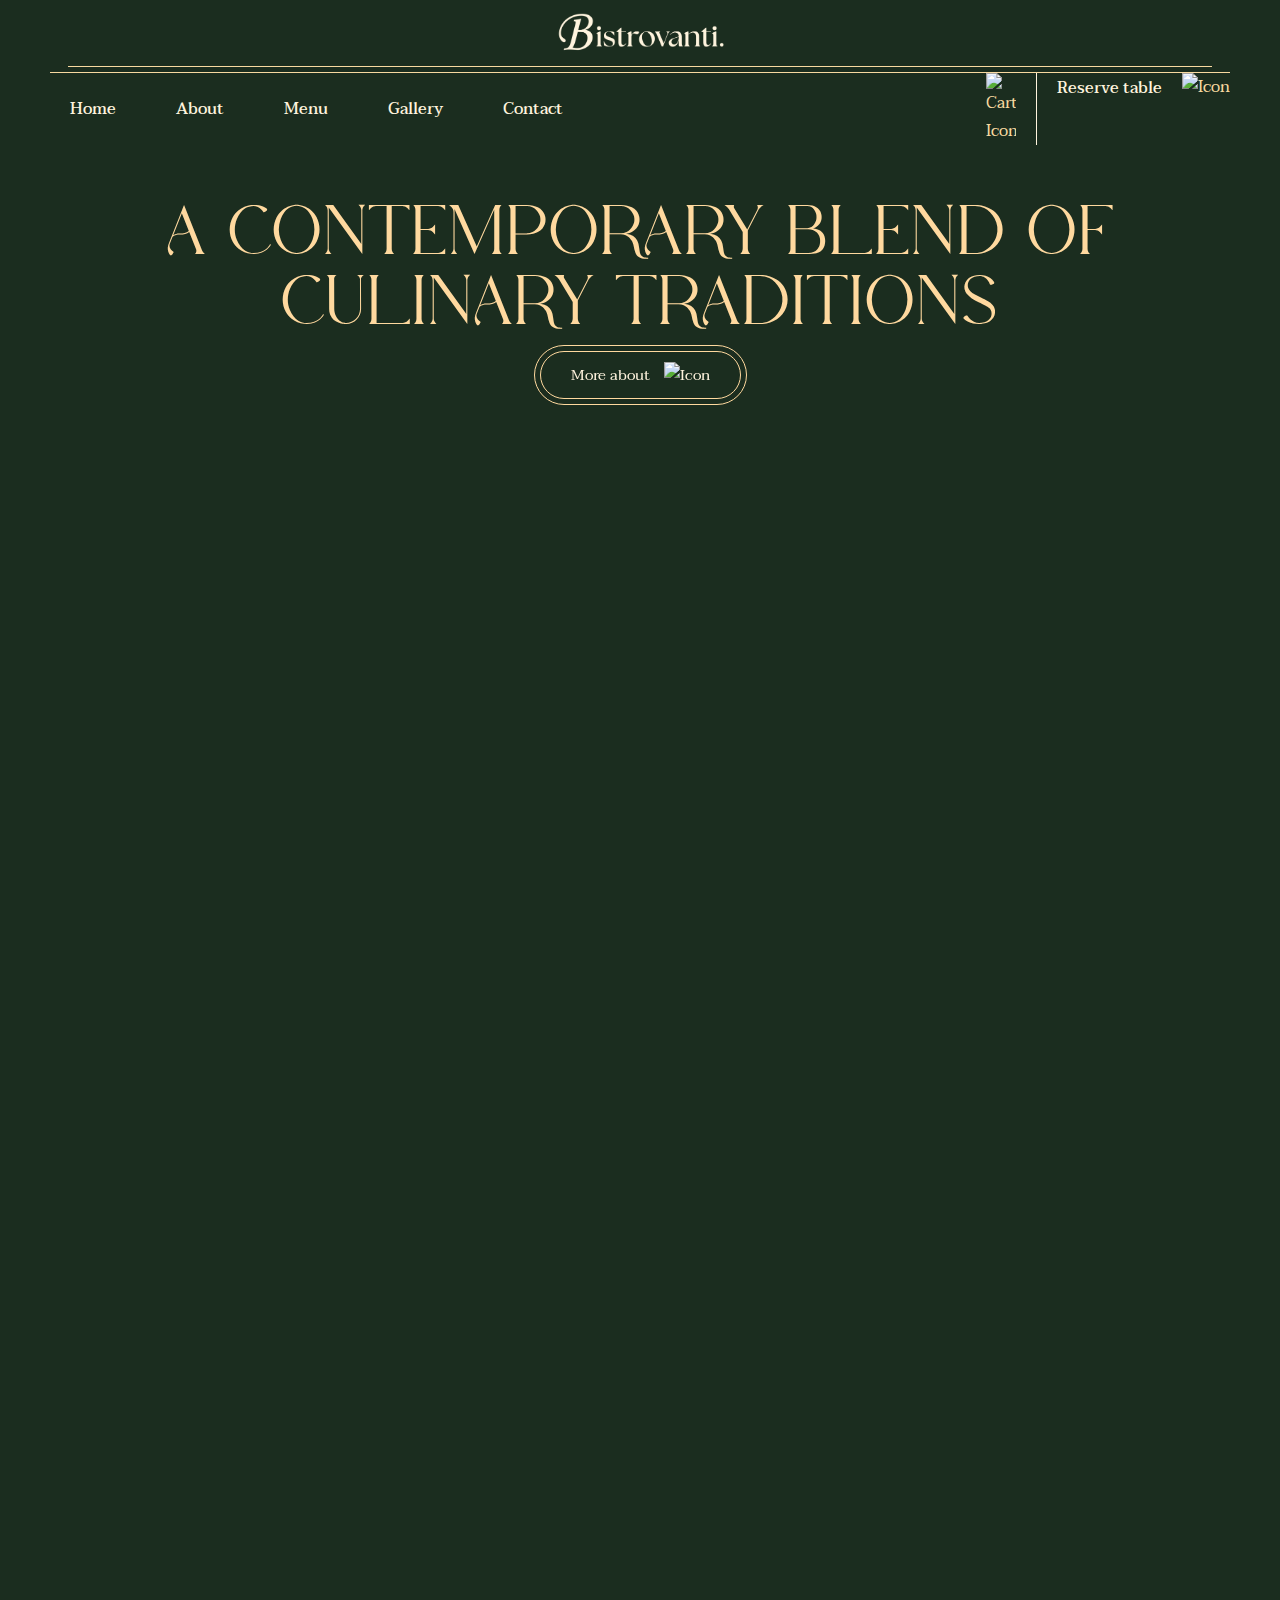
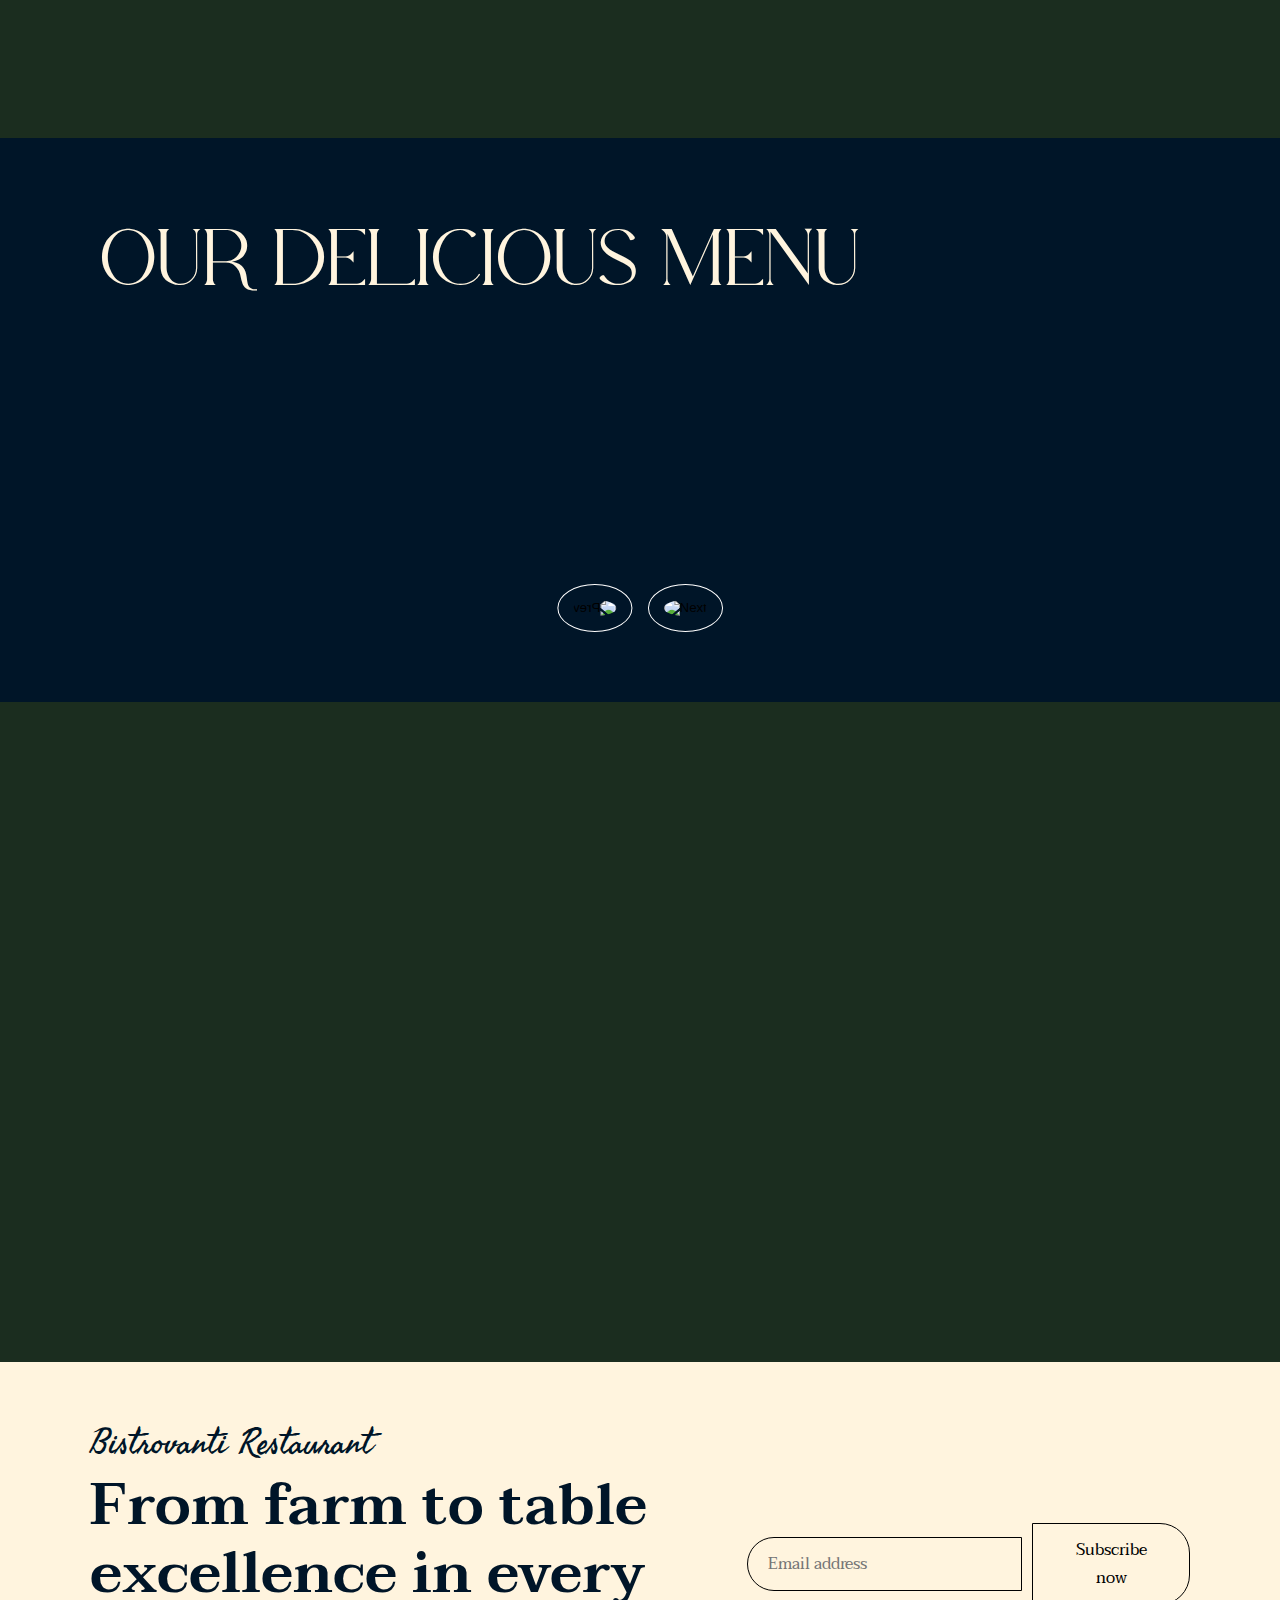
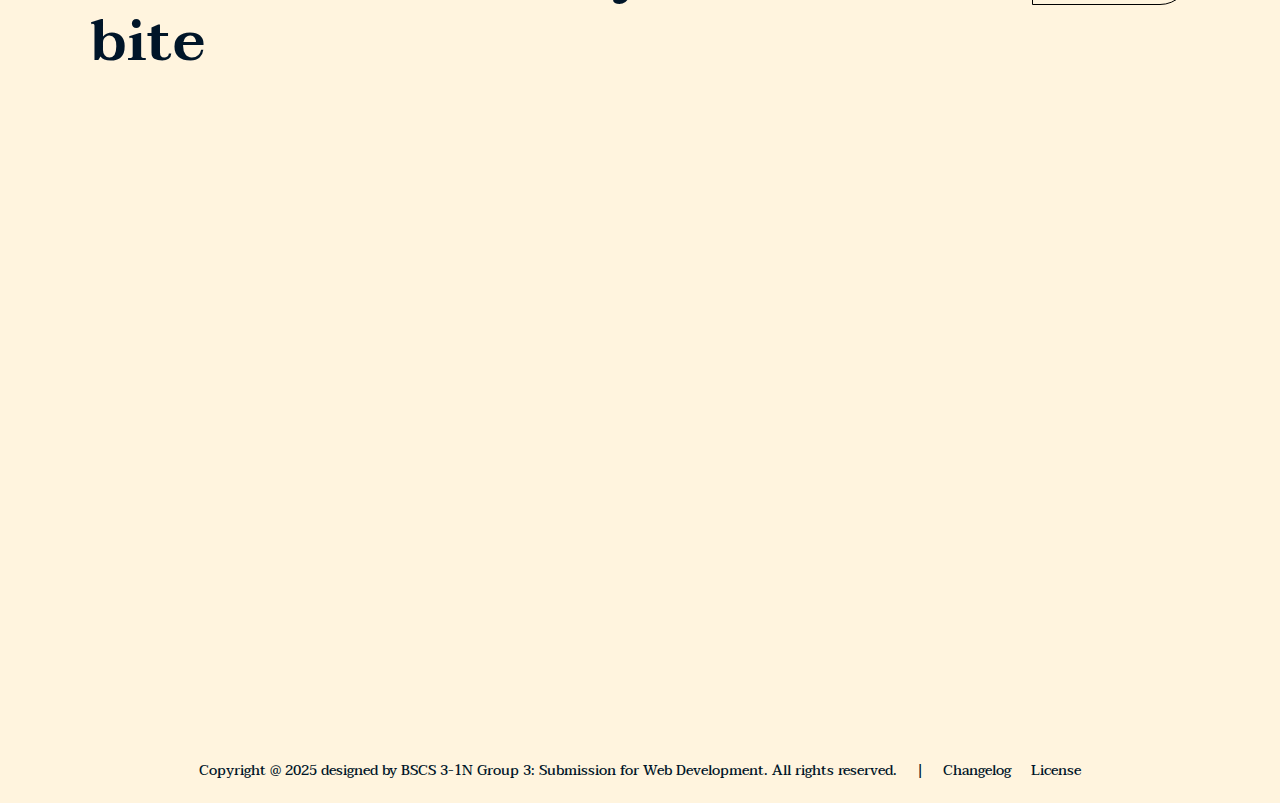
==== commit dc6caf0a: "FINAL / added responsiveness" ====
--- a/index.html
+++ b/index.html
@@ -5,30 +5,19 @@
     <meta charset="UTF-8">
     <meta name="viewport" content="width=device-width, initial-scale=1.0">
     <title>Bistrovanti by Group 3: Home Page</title>
-    <!-- <link rel="stylesheet" href="static/styles.css"> -->
+    <link rel="stylesheet" href="static/styles.css">
     <link rel="preconnect" href="https://fonts.googleapis.com">
     <link rel="preconnect" href="https://fonts.gstatic.com" crossorigin>
-    <link href="https://fonts.googleapis.com/css2?family=Fasthand&family=Taviraj:ital,wght@0,100;0,200;0,300;0,400;0,500;0,600;0,700;0,800;0,900;1,100;1,200;1,300;1,400;1,500;1,600;1,700;1,800;1,900&display=swap" rel="stylesheet">
+    <link
+        href="https://fonts.googleapis.com/css2?family=Fasthand&family=Taviraj:ital,wght@0,100;0,200;0,300;0,400;0,500;0,600;0,700;0,800;0,900;1,100;1,200;1,300;1,400;1,500;1,600;1,700;1,800;1,900&display=swap"
+        rel="stylesheet">
     <link href="https://cdn.jsdelivr.net/npm/aos@2.3.4/dist/aos.css" rel="stylesheet">
     <link rel="icon" href="static/images/favicon.png" type="image/png">
     <style>
-        * {
-            box-sizing: border-box;
-            margin: 0;
-            padding: 0;
-        }
-
         body {
-            font-family: Taviraj, sans-serif;
             background-color: #1b2d1f;
             color: #f8d9a0;
         }
-
-        html,
-        body {
-            overflow-x: hidden;
-        }
-
 
         @font-face {
             font-family: 'Edensor Free';
@@ -36,791 +25,10 @@
             font-weight: normal;
             font-style: normal;
         }
-
-        /* -------------------------
-           |       Home Page       |
-           ------------------------- */
-
-        /* Header Section */
-        header {
-            display: flex;
-            flex-direction: column;
-            justify-content: space-between;
-            align-items: center;
-            padding: 10px 50px;
-        }
-
-        .logo {
-            font-size: 36px;
-            font-weight: bold;
-            color: #f8d9a0;
-            margin-bottom: -10px;
-        }
-
-        .logo img {
-            width: 170px;
-        }
-
-        .nav-border-top {
-            margin-top: 0;
-            width: 97%;
-            border-top: 1px solid #f8d9a0;
-            margin: 5px 0;
-        }
-
-        .nav-border-bottom {
-            width: 100%;
-            border-top: 1px solid #f8d9a0;
-            margin: 0;
-        }
-
-        .nav-actions-wrapper {
-            display: flex;
-            justify-content: space-between;
-            width: 100%;
-            align-items: center;
-        }
-
-        nav ul {
-            padding: 20px;
-            list-style: none;
-            display: flex;
-            gap: 60px;
-            justify-content: center;
-        }
-
-        .nav-links {
-            display: flex;
-            justify-content: center;
-            gap: 60px;
-        }
-
-        .hamburger {
-            display: none;
-            cursor: pointer;
-            font-size: 25px;
-            color: #fff4de;
-            padding: 10px;
-            padding-top: 30px;
-        }
-
-        @media (max-width: 1068px) {
-            .hamburger {
-                display: block;
-            }
-
-            .nav-links {
-                z-index: 1;
-                display: none;
-                width: 100%;
-                background-color: #1b2d1f;
-                position: absolute;
-                top: 25%;
-                left: 0;
-                right: 0;
-                padding: 20px;
-                gap: 20px;
-                align-items: center;
-                flex-direction: row;
-                visibility: hidden;
-                opacity: 0;
-                transform: translateY(-20px);
-                transition: opacity 0.3s ease, transform 0.3s ease;
-                border-top: 2px solid #f8d9a0;
-                border-radius: 10px;
-                background: linear-gradient(135deg, #1b2d1f 0%, #2a3d2f 100%);
-                box-shadow: 0 4px 10px rgba(0, 0, 0, 0.4);
-                margin-bottom: 120px;
-            }
-
-            .nav-links.show {
-                visibility: visible;
-                opacity: 1;
-                display: flex;
-                transform: translateY(0);
-            }
-
-            .nav-links a {
-                font-size: 18px;
-                color: #f8d9a0;
-                text-decoration: none;
-                border-radius: 50px;
-                padding: 15px 25px;
-                width: 90%;
-                text-align: center;
-                background-color: #1b2d1f;
-                border-bottom: 1px solid #f8d9a0;
-                transition: background-color 0.3s ease, color 0.3s ease, transform 0.3s ease;
-                font-weight: 500;
-            }
-
-            .nav-links a:hover {
-                transform: scale(1.05);
-                border-left: 3px solid #f8d9a0;
-                padding-left: 20px;
-            }
-
-            .nav-links a:last-child {
-                border-bottom: none;
-            }
-        }
-
-        nav ul li a,
-        .actions a {
-            text-decoration: none;
-            color: #fff4de;
-            font-size: 16px;
-            font-weight: 500;
-            line-height: 30px;
-        }
-
-        nav ul li a:hover {
-            color: #ffffff;
-        }
-
-        .actions {
-            display: flex;
-            justify-content: flex-end;
-            gap: 20px;
-        }
-
-        .reserve-btn {
-            text-decoration: none;
-            color: #f8d9a0;
-            font-size: 25px;
-            border-left: 1px solid #fff4de;
-            padding-left: 20px;
-        }
-
-        /* Hero Section */
-        .hero {
-            text-align: center;
-            padding: 80px 20px;
-            padding-bottom: 0px;
-        }
-
-        .hero h1 {
-            font-family: "Edensor Free", sans-serif;
-            font-weight: 400;
-            font-size: 100px;
-            line-height: 100px;
-            text-transform: uppercase;
-            color: #ffd99f;
-            letter-spacing: 2px;
-            transition: transform 0.5s ease;
-            margin-top: -40px;
-        }
-
-        .more-btn {
-            font-family: Taviraj, sans-serif;
-            padding: 10px 30px;
-            font-size: 15px;
-            background-color: transparent;
-            color: #fff4de;
-            border: 1px solid #ffd99f;
-            border-radius: 30px;
-            cursor: pointer;
-            background-color: transparent;
-            transition: background-color 0.3s ease;
-        }
-
-        .more-btn:hover {
-            background-color: #27412d;
-        }
-
-        .more-btn-border {
-            padding: 5px;
-            position: relative;
-            max-width: 100%;
-            display: inline-block;
-            border: 1px solid #ffd99f;
-            border-radius: 30px;
-            margin-top: 10px;
-            transition: transform 0.5s ease;
-        }
-
-        /* Gallery Section */
-        .gallery {
-            display: flex;
-            justify-content: space-between;
-            gap: 20px;
-            padding: 50px 0;
-            margin: 0 20px;
-            flex-wrap: wrap;
-        }
-
-        .gallery-item {
-            position: relative;
-            width: calc(20% - 16px);
-            height: auto;
-            border-top-left-radius: 200px;
-            border-top-right-radius: 200px;
-            overflow: hidden;
-            box-shadow: 0 4px 12px rgba(0, 0, 0, 0.2);
-            opacity: 0;
-            transform: translateY(100px);
-            animation: fadeInFromDown 0.8s ease-in-out forwards;
-            animation-delay: var(--delay);
-        }
-
-        @keyframes fadeInFromDown {
-            to {
-                opacity: 1;
-                transform: translateY(0);
-            }
-        }
-
-        .gallery-item:nth-child(1) {
-            --delay: 0.1s;
-        }
-
-        .gallery-item:nth-child(2) {
-            --delay: 0.3s;
-        }
-
-        .gallery-item:nth-child(3) {
-            --delay: 0.5s;
-        }
-
-        .gallery-item:nth-child(4) {
-            --delay: 0.7s;
-        }
-
-        .gallery-item:nth-child(5) {
-            --delay: 0.9s;
-        }
-
-        .gallery-item img {
-            width: 100%;
-            height: 100%;
-            object-fit: cover;
-        }
-
-        @media (min-width: 1024px) {
-            .gallery-item.first-item {
-                border-top-left-radius: 0px;
-            }
-
-            .gallery-item.last-item {
-                border-top-right-radius: 0px;
-            }
-        }
-
-        @media (max-width: 768px) {
-            .gallery-item {
-                width: calc(50% - 16px);
-            }
-        }
-
-        .gallery-item:hover img {
-            filter: blur(2px);
-            opacity: 0.65;
-        }
-
-        .gallery-item:hover .dish-name {
-            opacity: 1;
-            transform: translate(-50%, -50%) scale(1);
-        }
-
-        .dish-name {
-            position: absolute;
-            top: 50%;
-            left: 50%;
-            transform: translate(-50%, -50%) scale(0.5);
-            font-size: 30px;
-            font-weight: bold;
-            color: #fff;
-            opacity: 0;
-            transition: opacity 0.3s ease, transform 0.3s ease;
-        }
-
-        /* About Section */
-        .about {
-            background-color: #fff4de;
-            padding: 80px 20px;
-            text-align: center;
-        }
-
-        .about-content {
-            flex-direction: row;
-            justify-content: space-between;
-            align-items: center;
-            gap: 40px;
-            max-width: 1200px;
-            margin: 0 auto;
-        }
-
-        .about-text {
-            flex: 1;
-        }
-
-        .about-text h2 {
-            font-family: "Fasthand", cursive;
-            font-size: 36px;
-            font-weight: 600;
-            line-height: 46px;
-            font-style: normal;
-            color: #001528;
-            margin-bottom: 20px;
-            transform: translateY(30px);
-            animation: fadeInFromDown 0.2s ease-in-out forwards;
-            animation-delay: var(--delay);
-        }
-
-        .about-text p {
-            font-family: Taviraj, sans-serif;
-            font-size: 30px;
-            color: #1b2d1f;
-            line-height: 1.4;
-            max-width: 1000px;
-            margin: 0 auto;
-            font-weight: 600;
-            transform: translateY(30px);
-            animation: fadeInFromDown 0.2s ease-in-out forwards;
-            animation-delay: var(--delay);
-        }
-
-        .about-text p {
-            --delay: 0.2s;
-        }
-
-        .about-images {
-            margin-top: 40px;
-            display: flex;
-            justify-content: space-between;
-            gap: 20px;
-        }
-
-        .about-item {
-            text-align: center;
-            width: 30%;
-        }
-
-        .about-item img {
-            width: 100%;
-            height: auto;
-            border-top-left-radius: 200px;
-            border-top-right-radius: 200px;
-        }
-
-
-        .about-icon-box {
-            margin-top: -40px;
-            background-color: #fff4de;
-            border-radius: 50%;
-            width: 100px;
-            height: 100px;
-            display: flex;
-            justify-content: center;
-            align-items: center;
-            position: relative;
-            margin-left: auto;
-            margin-right: auto;
-            border: 1px solid black;
-        }
-
-        .about-icon-box img {
-            width: 70%;
-            height: auto;
-            padding: 10px;
-        }
-
-        .about-images img:hover {
-            transform: scale(1.05);
-            transition: transform 0.3s ease-in-out;
-        }
-
-        .about-item h3 {
-            margin-top: 10px;
-            margin-bottom: 8px;
-            font-size: 26px;
-            line-height: 36px;
-            font-weight: 600;
-            color: #001528;
-        }
-
-        .about-item p {
-            color: #001528;
-            font-size: 16px;
-            font-weight: 500;
-            line-height: 30px;
-        }
-
-        /* Menu Section */
-        .menu-section {
-            background-color: #001528;
-            padding: 70px 30px;
-            display: flex;
-            flex-direction: column;
-            justify-content: flex-start;
-            align-items: center;
-        }
-
-        .menu-section h2 {
-            font-family: "Edensor Free", sans-serif;
-            font-weight: 400;
-            font-size: 80px;
-            line-height: 100px;
-            text-transform: uppercase;
-            padding-left: 70px;
-            color: #fff4de;
-        }
-
-        .menu-section .more-btn-border {
-            display: inline-block;
-            margin-top: 10px;
-            margin-bottom: 26px;
-        }
-
-
-        .menu-section .more-btn-border button {
-            padding: 12px 30px;
-            background-color: #001528;
-            border-color: #ffd99f;
-            border-radius: 25px;
-            display: inline-flex;
-            align-items: center;
-            justify-content: center;
-            cursor: pointer;
-            text-decoration: none;
-            font-weight: bold;
-            transition: background-color 0.3s ease;
-        }
-
-        .menu-section .more-btn-border button img {
-            margin-left: 10px;
-        }
-
-        .menu-section .more-btn-border button:hover {
-            background-color: #06223b;
-        }
-
-        .menu-items {
-            margin-top: 40px;
-            display: flex;
-            flex-wrap: nowrap;
-            justify-content: flex-start;
-            gap: 20px;
-            transition: transform 0.3s ease;
-        }
-
-        .menu-item {
-            flex: 0 0 auto;
-            display: inline-block;
-            width: calc(25% - 20px);
-            height: 300px;
-            margin: 20px 0;
-            border: 1px solid #fff4de33;
-            border-radius: 30px;
-            color: #f8d9a0;
-            flex-flow: column;
-            justify-content: space-between;
-            height: 100%;
-            padding-top: 30px;
-            padding-left: 30px;
-            padding-right: 30px;
-            overflow: hidden;
-            margin-bottom: 0;
-            padding-bottom: 0;
-        }
-
-        .menu-item img {
-            margin-top: 28px;
-            width: 100%;
-            border-top-left-radius: 200px;
-            border-top-right-radius: 200px;
-        }
-
-        .menu-item h3 {
-            color: #d1cec8;
-            font-size: 22px;
-            font-weight: 600;
-            line-height: 32px;
-        }
-
-        .menu-item p {
-            color: #d1cec8;
-            font-size: 18px;
-            margin: 10px 0;
-        }
-
-        .menu-item span {
-            color: #d1cec8;
-            margin-top: 8px;
-            font-weight: 500;
-        }
-
-        .menu-item a {
-            text-decoration: none;
-            background-color: #ffd99f;
-            color: #001528;
-            padding: 10px 20px;
-            margin-top: 10px;
-            display: inline-block;
-            border-radius: 25px;
-            font-weight: bold;
-        }
-
-        .menu-item a:hover {
-            background-color: #ffcb4e;
-        }
-
-        @media (max-width: 768px) {
-            .menu-item {
-                width: 45%;
-            }
-        }
-
-        @media (max-width: 480px) {
-            .menu-item {
-                width: 100%;
-            }
-        }
-
-        .carousel-buttons {
-            display: flex;
-            justify-content: center;
-            gap: 30px;
-            margin-top: 40px;
-        }
-
-        .carousel-btn {
-            background-color: transparent;
-            border: none;
-            cursor: pointer;
-        }
-
-        .carousel-btn-img {
-            width: 50px;
-            height: 50px;
-            transition: transform 0.3s ease;
-            border: 1px solid white;
-            border-radius: 50%;
-            padding: 15px;
-            background-color: transparent;
-        }
-
-        .carousel-btn:hover .carousel-btn-img {
-            background-color: #06223b;
-        }
-
-        /* Socials Section */
-        .socials {
-            padding: 20px;
-            background-color: #1b2d1f;
-            color: #fff4de;
-            font-size: 30px;
-            line-height: 100px;
-            text-align: center;
-            padding-bottom: 60px;
-        }
-
-        .socials-gallery {
-            display: flex;
-            gap: 20px;
-            justify-content: center;
-            flex-wrap: wrap;
-        }
-
-        .social-item {
-            position: relative;
-            width: 230px;
-            height: 230px;
-            margin: 0 15px;
-            overflow: hidden;
-            border-radius: 5px;
-            box-shadow: 0 4px 12px rgba(0, 0, 0, 0.2);
-        }
-
-        .social-item img {
-            width: 100%;
-            height: 100%;
-            object-fit: cover;
-            transition: transform 0.3s ease;
-        }
-
-        .social-item:hover img {
-            transform: scale(1.1);
-            filter: blur(1px);
-            opacity: 0.65;
-        }
-
-        .social-icon {
-            position: absolute;
-            top: 50%;
-            left: 50%;
-            transform: translate(-50%, -50%);
-            opacity: 0;
-            transition: opacity 0.3s ease;
-            background-position: center;
-            border-radius: 50%;
-            background-repeat: no-repeat;
-            background-size: 30px;
-            background-color: rgba(255, 255, 255, 0.7);
-        }
-
-        .social-item:hover .social-icon {
-            opacity: 1;
-            border-radius: 200px;
-            background-color: #fff4de;
-            justify-content: center;
-            align-items: center;
-            width: 50px;
-            height: 50px;
-            display: flex;
-            overflow: hidden;
-        }
-
-        .social-icon.instagram {
-            background-image: url('https://cdn1.iconfinder.com/data/icons/social-media-outline-6/128/SocialMedia_Instagram-Outline-1024.png');
-        }
-
-        .social-icon.facebook {
-            background-image: url('https://cdn1.iconfinder.com/data/icons/social-media-outline-6/128/SocialMedia_Facebook-Outline-512.png');
-        }
-
-        .social-icon.twitter {
-            background-image: url('https://cdn1.iconfinder.com/data/icons/social-media-outline-6/128/SocialMedia_Tumblr-Outline-1024.png');
-        }
-
-        .social-icon.pinterest {
-            background-image: url('https://cdn1.iconfinder.com/data/icons/social-media-outline-6/128/SocialMedia_Pinterest-Outline-1024.png');
-        }
-
-        .social-icon.youtube {
-            background-image: url('https://cdn1.iconfinder.com/data/icons/social-media-outline-6/128/SocialMedia_Youtube-Outline-1024.png');
-        }
-
-        @media (max-width: 768px) {
-            .social-item {
-                width: 45%;
-                height: 150px;
-            }
-        }
-
-        @media (max-width: 480px) {
-            .social-item {
-                width: 80%;
-                height: 150px;
-            }
-        }
-
-        /* Footer Section */
-        .footer-top,
-        .footer {
-            background-color: #fff4de;
-            color: #001528;
-            padding: 60px 90px;
-            padding-bottom: 20px;
-        }
-
-        .footer-top h1 {
-            font-family: "Fasthand", cursive;
-            font-size: 35px;
-            font-weight: 200;
-            line-height: 40px;
-            font-style: normal;
-        }
-
-        .footer-top h2 {
-            font-size: 48px;
-            font-weight: 600;
-            margin: 10px 0;
-            font-size: 58px;
-            line-height: 68px;
-            max-width: 800px;
-        }
-
-        .footer {
-            padding-top: 0px;
-            padding-bottom: 0px;
-        }
-
-        .footer-row {
-            display: flex;
-            justify-content: space-between;
-            flex-wrap: wrap;
-            gap: 100px;
-        }
-
-        .footer-item {
-            flex: 1;
-            min-width: 220px;
-            margin-bottom: 20px;
-        }
-
-        .footer-item h3 {
-            font-size: 20px;
-            font-weight: 700;
-            margin-bottom: 10px;
-        }
-
-        .footer-item p {
-            font-size: 16px;
-            margin-bottom: 8px;
-        }
-
-        .reservation-btn {
-            padding: 12px 20px;
-            background-color: #001528;
-            color: #fff4de;
-            border: 1px solid #001528;
-            border-radius: 30px;
-            cursor: pointer;
-            font-size: 16px;
-            text-align: center;
-            transition: background-color 0.3s ease;
-            font-family: Taviraj, sans-serif;
-        }
-
-        .reservation-btn:hover {
-            background-color: #0a2844;
-        }
-
-        .marquee-container {
-            width: 130%;
-            padding: 0;
-            margin-left: -90px;
-            margin-bottom: -40px;
-            margin-top: -20px;
-        }
-
-        .marquee-text {
-            font-size: 154px;
-            font-weight: 600;
-            background-color: #001528;
-            -webkit-text-fill-color: transparent;
-            background-image: url('https://cdn.prod.website-files.com/66c9bf3cbad8964a2609b4e6/66d58ae12c15417538d105e9_single-img-06.avif');
-            background-size: cover;
-            background-position: 0%;
-            background-clip: text;
-            padding: 0px;
-            white-space: nowrap;
-            animation: marquee 28s linear infinite;
-            display: inline-block;
-            position: relative;
-        }
-
-        @keyframes marquee {
-            0% {
-                transform: translateX(-30%);
-            }
-
-            100% {
-                transform: translateX(-100%);
-            }
-        }
-
-        @media screen and (max-width: 991px) {
-            .marquee-text {
-                font-size: 60px;
-                line-height: 70px;
-            }
-        }
     </style>
 </head>
 
-<body>
+<body class="home-page">
     <header>
         <div class="logo">
             <img src="static/images/logo.png" alt="Bistrovanti Logo" width="150">
@@ -842,7 +50,7 @@
                 <img alt="Cart Icon" class="cart-icon-image" loading="lazy"
                     src="https://cdn.prod.website-files.com/66c9bf3cbad8964a2609b4e6/66d16fced8e32e0b2760e5fc_cart.svg"
                     style="width: 30px;" />
-                <a href="#" class="reserve-btn">Reserve table</a>
+                <a href="contact.html" class="reserve-btn">Reserve table</a>
                 <img src="https://cdn.prod.website-files.com/66c9bf3cbad8964a2609b4e6/66d170edb95b798eeea3c007_icon-01.svg"
                     loading="lazy" alt="Icon" class="inline-btn-icon">
             </div>
@@ -858,7 +66,7 @@
                     loading="lazy" alt="Icon" class="inline-btn-icon" style="padding-left: 10px;">
             </button>
         </a>
-    </section>    
+    </section>
 
     <div class="gallery">
         <div class="gallery-item first-item">
--- a/static/styles.css
+++ b/static/styles.css
@@ -6,9 +6,12 @@
 
 body {
     font-family: Taviraj, sans-serif;
-}
-
-html, body {
+    background-color: #fff4de;
+    color: #001528;
+}
+
+html,
+body {
     overflow-x: hidden;
 }
 
@@ -19,6 +22,163 @@
     font-weight: normal;
     font-style: normal;
 }
+
+
+/* Header Section */
+header {
+    display: flex;
+    flex-direction: column;
+    justify-content: space-between;
+    align-items: center;
+    padding: 10px 50px;
+}
+
+.logo {
+    font-size: 36px;
+    font-weight: bold;
+    color: #f8d9a0;
+    margin-bottom: -10px;
+}
+
+.logo img {
+    width: 170px;
+}
+
+.nav-border-top {
+    margin-top: 0;
+    width: 97%;
+    border-top: 1px solid #f8d9a0;
+    margin: 5px 0;
+}
+
+.nav-border-bottom {
+    width: 100%;
+    border-top: 1px solid #f8d9a0;
+    margin: 0;
+}
+
+.nav-actions-wrapper {
+    display: flex;
+    justify-content: space-between;
+    width: 100%;
+    align-items: center;
+}
+
+nav ul {
+    padding: 20px;
+    list-style: none;
+    display: flex;
+    gap: 60px;
+    justify-content: center;
+}
+
+.nav-links {
+    display: flex;
+    justify-content: center;
+    gap: 60px;
+}
+
+.hamburger {
+    display: none;
+    cursor: pointer;
+    font-size: 25px;
+    color: #fff4de;
+    padding: 10px;
+    padding-top: 30px;
+}
+
+@media (max-width: 1068px) {
+    .hamburger {
+        display: block;
+    }
+
+    .nav-links {
+        z-index: 1;
+        display: none;
+        width: 100%;
+        background-color: #1b2d1f;
+        position: absolute;
+        top: 25%;
+        left: 0;
+        right: 0;
+        padding: 20px;
+        gap: 20px;
+        align-items: center;
+        flex-direction: row;
+        visibility: hidden;
+        opacity: 0;
+        transform: translateY(-20px);
+        transition: opacity 0.3s ease, transform 0.3s ease;
+        border-top: 2px solid #f8d9a0;
+        border-radius: 10px;
+        background: linear-gradient(135deg, #1b2d1f 0%, #2a3d2f 100%);
+        box-shadow: 0 4px 10px rgba(0, 0, 0, 0.4);
+        margin-bottom: 120px;
+    }
+
+    .nav-links.show {
+        visibility: visible;
+        opacity: 1;
+        display: flex;
+        transform: translateY(0);
+    }
+
+    .nav-links a {
+        font-size: 18px;
+        color: #f8d9a0;
+        text-decoration: none;
+        border-radius: 50px;
+        padding: 15px 25px;
+        width: 90%;
+        text-align: center;
+        background-color: #1b2d1f;
+        border-bottom: 1px solid #f8d9a0;
+        transition: background-color 0.3s ease, color 0.3s ease, transform 0.3s ease;
+        font-weight: 500;
+    }
+
+    .nav-links a:hover {
+        transform: scale(1.05);
+        border-left: 3px solid #f8d9a0;
+        padding-left: 20px;
+    }
+
+    .nav-links a:last-child {
+        border-bottom: none;
+    }
+
+    .cart-icon-image {
+        display: none;
+    }
+}
+
+nav ul li a,
+.actions a {
+    text-decoration: none;
+    color: #fff4de;
+    font-size: 16px;
+    font-weight: 500;
+    line-height: 30px;
+}
+
+nav ul li a:hover {
+    color: #ffffff;
+}
+
+.actions {
+    display: flex;
+    justify-content: flex-end;
+    gap: 20px;
+}
+
+.reserve-btn {
+    text-decoration: none;
+    color: #f8d9a0;
+    font-size: 25px;
+    border-left: 1px solid #fff4de;
+    padding-left: 20px;
+}
+
 
 
 
@@ -123,11 +283,6 @@
     }
 }
 
-
-
-
-
-
 .more-btn-border {
     padding: 5px;
     position: relative;
@@ -150,12 +305,6 @@
     transition: transform 0.5s ease;
 }
 
-
-
-
-
-
-
 /* Footer Section */
 .footer-top,
 .footer {
@@ -198,6 +347,23 @@
     flex: 1;
     min-width: 220px;
     margin-bottom: 20px;
+}
+
+@media (max-width: 768px) {
+    .footer-row {
+        flex-direction: column;
+        align-items: center;
+    }
+}
+
+@media (max-width: 480px) {
+    .footer-item {
+        width: 100%;
+    }
+
+    .footer-top-content form {
+        display: none;
+    }
 }
 
 .footer-item h3 {
@@ -280,4 +446,2145 @@
     }
 }
 
-
+@media (max-width: 992px) {
+    .footer-top-content {
+        flex-direction: column;
+        align-items: center;
+        padding: 20px;
+    }
+
+    .footer-top-content>div {
+        margin: 10px 0;
+    }
+
+
+    .footer-top-content form input,
+    .footer-top-content form button {
+        width: 100%;
+        margin: 5px 0;
+        border-radius: 30px;
+    }
+
+    .marquee-container {
+        padding-bottom: 38px;
+    }
+}
+
+@media (max-width: 768px) {
+    .footer-row {
+        flex-direction: column;
+        align-items: center;
+        gap: 30px;
+    }
+
+    .footer-item {
+        text-align: center;
+        margin: 20px 0;
+        padding: 0 15px;
+    }
+
+    .marquee-container {
+        padding-bottom: 18px;
+    }
+
+    .marquee-text {
+        font-size: 30px;
+    }
+}
+
+@media (max-width: 480px) {
+
+    .footer-top,
+    .footer {
+        padding: 30px 15px;
+    }
+
+    .footer-top h1 {
+        font-size: 28px;
+        line-height: 32px;
+    }
+
+    .footer-top h2 {
+        font-size: 38px;
+        line-height: 42px;
+    }
+
+    .footer-item h3,
+    .footer-item p {
+        font-size: 16px;
+    }
+
+    .marquee-container {
+        font-size: 30px;
+        line-height: 36px;
+        padding-bottom: 8px;
+    }
+
+    .marquee-text {
+        font-size: 20px;
+    }
+
+    .footer-top-content form {
+        display: none;
+    }
+}
+
+@media (max-width: 480px) {
+    .footer-top-content form {
+        display: none !important;
+    }
+}
+
+/* =======================
+   |      Home Page      |
+   ======================= */
+
+/* Hero Section */
+.home-page .hero {
+    text-align: center;
+    padding: 80px 20px;
+    padding-bottom: 0px;
+}
+
+.home-page .hero h1 {
+    font-family: "Edensor Free", sans-serif;
+    font-weight: 400;
+    font-size: 100px;
+    line-height: 100px;
+    text-transform: uppercase;
+    color: #ffd99f;
+    letter-spacing: 2px;
+    transition: transform 0.5s ease;
+    margin-top: -40px;
+}
+
+.home-page .more-btn {
+    font-family: Taviraj, sans-serif;
+    padding: 10px 30px;
+    font-size: 15px;
+    background-color: transparent;
+    color: #fff4de;
+    border: 1px solid #ffd99f;
+    border-radius: 30px;
+    cursor: pointer;
+    background-color: transparent;
+    transition: background-color 0.3s ease;
+}
+
+.home-page .more-btn:hover {
+    background-color: #27412d;
+}
+
+.home-page .more-btn-border {
+    padding: 5px;
+    position: relative;
+    max-width: 100%;
+    display: inline-block;
+    border: 1px solid #ffd99f;
+    border-radius: 30px;
+    margin-top: 10px;
+    transition: transform 0.5s ease;
+}
+
+.home-page .gallery {
+    display: flex;
+    justify-content: space-between;
+    gap: 20px;
+    padding: 50px 0;
+    margin: 0 20px;
+    flex-wrap: wrap;
+}
+
+.home-page .gallery-item {
+    position: relative;
+    width: calc(20% - 16px);
+    height: auto;
+    border-top-left-radius: 200px;
+    border-top-right-radius: 200px;
+    overflow: hidden;
+    box-shadow: 0 4px 12px rgba(0, 0, 0, 0.2);
+    opacity: 0;
+    transform: translateY(100px);
+    animation: fadeInFromDown 0.8s ease-in-out forwards;
+    animation-delay: var(--delay);
+}
+
+@keyframes fadeInFromDown {
+    to {
+        opacity: 1;
+        transform: translateY(0);
+    }
+}
+
+.home-page .gallery-item:nth-child(1) {
+    --delay: 0.1s;
+}
+
+.home-page .gallery-item:nth-child(2) {
+    --delay: 0.3s;
+}
+
+.home-page .gallery-item:nth-child(3) {
+    --delay: 0.5s;
+}
+
+.home-page .gallery-item:nth-child(4) {
+    --delay: 0.7s;
+}
+
+.home-page .gallery-item:nth-child(5) {
+    --delay: 0.9s;
+}
+
+.home-page .gallery-item img {
+    width: 100%;
+    height: 100%;
+    object-fit: cover;
+}
+
+@media (min-width: 1024px) {
+    .home-page .gallery-item.first-item {
+        border-top-left-radius: 0px;
+    }
+
+    .home-page .gallery-item.last-item {
+        border-top-right-radius: 0px;
+    }
+}
+
+@media (max-width: 768px) {
+    .home-page .gallery-item {
+        width: calc(50% - 16px);
+    }
+
+    .home-page .gallery {
+        display: flex;
+        justify-content: center;
+        align-items: center;
+        flex-wrap: wrap;
+        gap: 20px;
+    }
+
+    .home-page .hero h1 {
+        font-size: 40px;
+        line-height: 40px;
+    }
+
+    .home-page .hero .more-btn,
+    .home-page .hero .more-btn-border {
+        display: none;
+    }
+}
+
+.home-page .gallery-item:hover img {
+    filter: blur(2px);
+    opacity: 0.65;
+}
+
+.home-page .gallery-item:hover .dish-name {
+    opacity: 1;
+    transform: translate(-50%, -50%) scale(1);
+}
+
+.home-page .dish-name {
+    position: absolute;
+    top: 50%;
+    left: 50%;
+    transform: translate(-50%, -50%) scale(0.5);
+    font-size: 30px;
+    font-weight: bold;
+    color: #fff;
+    opacity: 0;
+    transition: opacity 0.3s ease, transform 0.3s ease;
+}
+
+/* About Section */
+.home-page .about {
+    background-color: #fff4de;
+    padding: 80px 20px;
+    text-align: center;
+}
+
+.home-page .about-content {
+    display: flex;
+    flex-wrap: wrap;
+    justify-content: space-between;
+    gap: 40px;
+    max-width: 1200px;
+    margin: 0 auto;
+}
+
+.home-page .about-text {
+    flex: 1;
+    animation: fadeInFromDown 0.5s ease-in-out forwards;
+}
+
+.home-page .about-text h2 {
+    font-family: "Fasthand", cursive;
+    font-size: 36px;
+    font-weight: 600;
+    color: #001528;
+    margin-bottom: 20px;
+}
+
+.home-page .about-text p {
+    font-family: Taviraj, sans-serif;
+    font-size: 20px;
+    color: #1b2d1f;
+    line-height: 1.4;
+    max-width: 1000px;
+    margin: 0 auto;
+    font-weight: 600;
+}
+
+.home-page .about-images {
+    margin-top: 40px;
+    display: flex;
+    justify-content: space-between;
+    gap: 20px;
+}
+
+.home-page .about-item {
+    text-align: center;
+    width: 30%;
+    margin-bottom: 40px;
+    overflow: hidden;
+}
+
+.home-page .about-item img {
+    width: 100%;
+    height: auto;
+    border-top-left-radius: 200px;
+    border-top-right-radius: 200px;
+}
+
+.home-page .about-icon-box {
+    margin-top: -40px;
+    background-color: #fff4de;
+    border-radius: 50%;
+    width: 100px;
+    height: 100px;
+    display: flex;
+    justify-content: center;
+    align-items: center;
+    position: relative;
+    margin-left: auto;
+    margin-right: auto;
+    border: 1px solid black;
+}
+
+.home-page .about-icon-box img {
+    width: 70%;
+    height: auto;
+    padding: 10px;
+}
+
+.home-page .about-item h3 {
+    margin-top: 10px;
+    margin-bottom: 8px;
+    font-size: 26px;
+    font-weight: 600;
+    color: #001528;
+}
+
+.home-page .about-item p {
+    color: #1b2d1f;
+    font-size: 16px;
+    font-weight: 500;
+    line-height: 30px;
+}
+
+
+@media (max-width: 768px) {
+    .home-page .about-content {
+        flex-direction: column;
+        align-items: center;
+        gap: 20px;
+    }
+
+    .home-page .about-text {
+        text-align: center;
+        margin-bottom: 20px;
+    }
+
+    .home-page .about-item {
+        width: 100%;
+        margin-bottom: 20px;
+    }
+
+    .home-page .about-text h2 {
+        font-size: 28px;
+    }
+
+    .home-page .about-text p {
+        font-size: 18px;
+    }
+
+    .home-page .about-item h3 {
+        font-size: 20px;
+    }
+
+    .home-page .about-item p {
+        font-size: 14px;
+    }
+}
+
+@media (max-width: 480px) {
+    .home-page .about-images {
+        display: flex;
+        flex-direction: column;
+        align-items: center;
+        width: 80%;
+    }
+
+    .home-page .about-item {
+        width: 100%;
+        margin-bottom: 20px;
+    }
+
+    .home-page .about-item h3 {
+        font-size: 18px;
+    }
+
+    .home-page .about-item p {
+        font-size: 14px;
+    }
+
+    .home-page .about-text h2 {
+        font-size: 24px;
+    }
+
+    .home-page .about-text p {
+        font-size: 16px;
+    }
+}
+
+
+/* Menu Section */
+.home-page .menu-section {
+    background-color: #001528;
+    padding: 70px 30px;
+    display: flex;
+    flex-direction: column;
+    justify-content: flex-start;
+    align-items: center;
+}
+
+.home-page .menu-section h2 {
+    font-family: "Edensor Free", sans-serif;
+    font-weight: 400;
+    font-size: 80px;
+    line-height: 100px;
+    text-transform: uppercase;
+    padding-left: 70px;
+    color: #fff4de;
+}
+
+.home-page .menu-section .more-btn-border {
+    margin-bottom: 30px;
+}
+
+
+.home-page .menu-section .more-btn-border button {
+    padding: 12px 30px;
+    background-color: #001528;
+    border-color: #ffd99f;
+    transition: background-color 0.3s ease;
+}
+
+.home-page .menu-section .more-btn-border button img {
+    margin-left: 10px;
+}
+
+.home-page .menu-section .more-btn-border button:hover {
+    background-color: #06223b;
+}
+
+.home-page .menu-items {
+    margin-top: 40px;
+    display: flex;
+    flex-wrap: nowrap;
+    justify-content: flex-start;
+    gap: 20px;
+    transition: transform 0.3s ease;
+}
+
+.home-page .menu-item {
+    flex: 0 0 auto;
+    display: inline-block;
+    width: calc(25% - 20px);
+    height: 300px;
+    margin: 20px 0;
+    border: 1px solid #fff4de33;
+    border-radius: 30px;
+    color: #f8d9a0;
+    flex-flow: column;
+    justify-content: space-between;
+    height: 100%;
+    padding-top: 30px;
+    padding-left: 30px;
+    padding-right: 30px;
+    overflow: hidden;
+    margin-bottom: 0;
+    padding-bottom: 0;
+}
+
+.home-page .menu-item img {
+    margin-top: 28px;
+    width: 100%;
+    border-top-left-radius: 200px;
+    border-top-right-radius: 200px;
+}
+
+.home-page .menu-item h3 {
+    color: #d1cec8;
+    font-size: 22px;
+    font-weight: 600;
+    line-height: 32px;
+}
+
+.home-page .menu-item p {
+    color: #d1cec8;
+    font-size: 18px;
+    margin: 10px 0;
+}
+
+.home-page .menu-item a {
+    text-decoration: none;
+    background-color: #ffd99f;
+    color: #001528;
+    padding: 10px 20px;
+    margin-top: 10px;
+    display: inline-block;
+    border-radius: 25px;
+    font-weight: bold;
+}
+
+.home-page .menu-item a:hover {
+    background-color: #ffcb4e;
+}
+
+.home-page .carousel-buttons {
+    display: flex;
+    justify-content: center;
+    gap: 30px;
+    margin-top: 40px;
+}
+
+@media (max-width: 1324px) {
+    .home-page .carousel-buttons {
+        gap: 15px;
+    }
+
+    .home-page .menu-item {
+        width: calc(30% - 100px);
+        height: auto;
+    }
+
+    .home-page .menu-section .more-btn-border {
+        display: none;
+    }
+
+    .home-page .hero h1 {
+        font-size: 70px;
+        line-height: 70px;
+    }
+}
+
+@media (max-width: 768px) {
+    .home-page .carousel-buttons {
+        gap: 10px;
+    }
+
+    .home-page .menu-item {
+        width: calc(25% - 120px);
+        height: auto;
+    }
+
+    .home-page .menu-section h2 {
+        font-size: 60px;
+        line-height: 55px;
+        padding-left: 0;
+        text-align: center;
+    }
+
+    .home-page .menu-section .more-btn-border {
+        display: none;
+    }
+
+    .home-page .hero h1 {
+        font-size: 50px;
+        line-height: 50px;
+    }
+}
+
+@media (max-width: 480px) {
+    .home-page .menu-item {
+
+        width: calc(20% - 20px);
+        height: auto;
+    }
+
+    .home-page .menu-section h2 {
+        font-size: 52px;
+        line-height: 50px;
+    }
+
+    .home-page .hero h1 {
+        font-size: 40px;
+        line-height: 40px;
+    }
+}
+
+.home-page .carousel-btn {
+    background-color: transparent;
+    border: none;
+    cursor: pointer;
+}
+
+.home-page .carousel-btn-img {
+    width: 50px;
+    height: 50px;
+    transition: transform 0.3s ease;
+    border: 1px solid white;
+    border-radius: 50%;
+    padding: 15px;
+    background-color: transparent;
+}
+
+.home-page .carousel-btn:hover .carousel-btn-img {
+    background-color: #06223b;
+}
+
+.home-page .reservation-btn {
+    background-color: #001528;
+    color: #fff4de;
+    border: 1px solid #001528;
+    transition: background-color 0.3s ease;
+}
+
+.home-page .reservation-btn:hover {
+    background-color: #0a2844;
+}
+
+
+/* =======================
+   | About Page Styles   |
+   ======================= */
+
+.about-page .nav-border-top,
+.about-page .nav-border-bottom {
+    border-top: 1px solid #001528;
+    margin: 5px 0;
+}
+
+.about-page .hamburger {
+    color: #001528;
+}
+
+@media (max-width: 1068px) {
+    .about-page .nav-links {
+        background-color: #001528;
+        border-top: 2px solid #f8d9a0;
+        background: linear-gradient(135deg, #001528 0%, #00334e 50%, #004a6e 100%);
+    }
+
+    .about-page .nav-links a {
+        color: #f8d9a0;
+        background-color: #001528;
+        border-bottom: 1px solid #f8d9a0;
+        transition: background-color 0.3s ease, color 0.3s ease, transform 0.3s ease;
+    }
+
+    .about-page .nav-links a:hover {
+        border-left: 3px solid #f8d9a0;
+    }
+}
+
+.about-page nav ul li a,
+.about-page .actions a {
+    color: #001528;
+}
+
+.about-page nav ul li a:hover {
+    color: #002d57;
+}
+
+.about-page .reserve-btn {
+    color: #001528;
+    border-left: 1px solid #001528;
+}
+
+/* Hero Section */
+.about-page .hero {
+    display: flex;
+    justify-content: space-between;
+    align-items: center;
+    padding: 10px 100px;
+    background-size: cover;
+    background-position: center;
+    position: relative;
+    padding-bottom: 60px;
+}
+
+.about-page .hero-content {
+    max-width: 60%;
+    margin-left: 40px;
+}
+
+.about-page .hero p {
+    font-size: 20px;
+    font-weight: 600;
+    line-height: 34px;
+    margin-bottom: 5px;
+}
+
+.about-page .hero-stats {
+    font-family: "Fasthand", cursive;
+    margin-top: -50px;
+    font-size: 60px;
+    font-weight: 400;
+    color: #001528;
+    letter-spacing: 2px;
+    line-height: 80px;
+    transition: transform 0.5s ease;
+    text-align: center;
+    margin-left: 50px;
+}
+
+.about-page .hero-images {
+    display: flex;
+    justify-content: space-between;
+    align-items: center;
+    gap: 20px;
+}
+
+.about-page .hero-image-left img,
+.about-page .hero-image-right img {
+    width: 100%;
+    height: auto;
+    object-fit: cover;
+    transition: transform 0.3s ease;
+    overflow: hidden;
+}
+
+.about-page .hero-image-left img {
+    border-top-left-radius: 250px;
+}
+
+.about-page .hero-image-right img {
+    width: 120%;
+    border-top-right-radius: 150px;
+    margin-top: 13px;
+}
+
+.about-page .hero-image-left {
+    flex: 1;
+}
+
+.about-page .hero-image-right {
+    flex: 0 0 30%;
+    margin-top: 12px;
+}
+
+@media (max-width: 768px) {
+    .about-page .hero {
+        flex-direction: column;
+        text-align: center;
+    }
+
+    .about-page .hero-content {
+        max-width: 100%;
+        padding: 20px;
+    }
+
+    .about-page .hero-images {
+        display: block;
+        margin-top: 30px;
+    }
+
+    .about-page .hero-image-left,
+    .about-page .hero-image-right {
+        width: 100%;
+        margin-bottom: 20px;
+    }
+
+    .about-page .hero h1 {
+        font-size: 40px;
+        line-height: 50px;
+    }
+
+    .about-page .hero p {
+        font-size: 16px;
+        line-height: 24px;
+    }
+}
+
+/* Interior Section */
+.about-page .interior-section {
+    background-color: #001528;
+    padding: 70px 30px;
+    width: 100%;
+    display: flex;
+    flex-direction: row;
+    justify-content: space-between;
+    align-items: center;
+    flex-wrap: wrap;
+}
+
+.about-page .history-text {
+    flex: 1;
+    max-width: 600px;
+    margin-right: 30px;
+    color: #fff4de;
+    text-align: right;
+}
+
+.about-page .history-text h2 {
+    font-family: "Edensor Free", sans-serif;
+    font-weight: 300;
+    font-size: 60px;
+    line-height: 100px;
+    text-transform: uppercase;
+    margin-bottom: 10px;
+    animation: fadeInFromDown 0.2s ease-in-out forwards;
+}
+
+.about-page .history-text p {
+    font-family: Taviraj, sans-serif;
+    font-size: 22px;
+    line-height: 1.4;
+    font-weight: 400;
+    animation: fadeInFromDown 0.2s ease-in-out forwards;
+    margin-bottom: 30px;
+}
+
+.about-page .video-block {
+    border-radius: 50px;
+    overflow: hidden;
+    max-width: 100%;
+    height: auto;
+    display: block;
+    flex: 1;
+}
+
+@media (max-width: 768px) {
+    .about-page .interior-section {
+        flex-direction: column;
+        align-items: center;
+    }
+
+    .about-page .history-text {
+        max-width: 100%;
+        margin-right: 0;
+        text-align: center;
+    }
+
+    .about-page .video-block {
+        width: 100%;
+        margin-top: 20px;
+    }
+
+    .about-page .history-text h2 {
+        font-size: 28px;
+    }
+
+    .about-page .history-text p {
+        font-size: 20px;
+    }
+}
+
+/* Team Section */
+.about-page .team-section {
+    background-color: #001528;
+    padding: 70px 30px;
+    display: flex;
+    flex-direction: column;
+    justify-content: flex-start;
+    align-items: center;
+}
+
+.about-page .team-section h2 {
+    font-family: "Edensor Free", sans-serif;
+    font-weight: 400;
+    font-size: 80px;
+    line-height: 100px;
+    text-transform: uppercase;
+    padding-left: 70px;
+    color: #fff4de;
+}
+
+.about-page .team-items {
+    margin-top: 40px;
+    display: flex;
+    flex-wrap: wrap;
+    justify-content: flex-start;
+    gap: 20px;
+    transition: transform 0.3s ease;
+}
+
+.about-page .team-item {
+    flex: 0 0 auto;
+    display: inline-block;
+    width: calc(25% - 20px);
+    height: 300px;
+    margin: 20px 0;
+    border: 1px solid #fff4de33;
+    border-radius: 30px;
+    background-color: #fff4de;
+    color: #001528;
+    flex-flow: column;
+    justify-content: space-between;
+    height: 100%;
+    padding-top: 30px;
+    padding-left: 30px;
+    padding-right: 30px;
+    overflow: hidden;
+    margin-bottom: 0;
+    padding-bottom: 0;
+}
+
+.about-page .team-item img {
+    margin-top: 28px;
+    width: 100%;
+    height: 300px;
+    object-fit: cover;
+    border-top-left-radius: 200px;
+    border-top-right-radius: 200px;
+}
+
+.about-page .team-item h3 {
+    font-size: 22px;
+    font-weight: 600;
+    line-height: 32px;
+}
+
+.about-page .team-item p {
+    font-size: 18px;
+    margin: 10px 0;
+}
+
+.about-page .team-item span {
+    margin-top: 8px;
+    font-weight: 500;
+}
+
+.about-page .team-item a {
+    text-decoration: none;
+    background-color: #ffd99f;
+    color: #001528;
+    padding: 10px 20px;
+    margin-top: 10px;
+    display: inline-block;
+    border-radius: 25px;
+    font-weight: bold;
+}
+
+.about-page .team-item a:hover {
+    background-color: #ffcb4e;
+}
+
+/* Values Section */
+.about-page .values {
+    background-color: #fff4de;
+    padding: 60px 0px;
+    text-align: center;
+}
+
+.about-page .value-title {
+    margin-bottom: 20px;
+}
+
+.about-page .value-title h2 {
+    font-family: "Edensor Free", sans-serif;
+    font-weight: 400;
+    font-size: 80px;
+    line-height: 100px;
+    text-transform: uppercase;
+    color: #001528;
+    text-align: center;
+}
+
+.about-page .value-container {
+    display: flex;
+    justify-content: space-between;
+    gap: 10px;
+    flex-wrap: nowrap;
+    max-width: 1300px;
+    margin: 0 auto;
+}
+
+.about-page .value-item-wrapper {
+    background-color: transparent;
+    border: 1px solid #001528;
+    border-radius: 200px;
+    padding: 10px;
+    display: flex;
+    justify-content: center;
+    align-items: center;
+    width: 22%;
+    height: auto;
+}
+
+.about-page .value-item {
+    background-color: transparent;
+    border: 1px solid #001528;
+    border-radius: 200px;
+    padding: 50px;
+    text-align: center;
+    box-shadow: 0 4px 10px rgba(0, 0, 0, 0.1);
+    display: flex;
+    flex-direction: column;
+    align-items: center;
+    width: 100%;
+    height: 100%;
+}
+
+.about-page .value-icon {
+    background-color: #001528;
+    width: 100px;
+    height: 100px;
+    border-radius: 50%;
+    display: flex;
+    justify-content: center;
+    align-items: center;
+}
+
+.about-page .value-icon img {
+    width: 60px;
+    height: 60px;
+}
+
+.about-page .values h3 {
+    margin: 20px;
+    font-size: 22px;
+    line-height: 32px;
+}
+
+.about-page .value-item p {
+    font-size: 16px;
+    color: #001528;
+}
+
+@media (max-width: 1024px) {
+    .about-page .hero {
+        display: flex;
+        flex-direction: column;
+        padding: 20px 40px;
+        text-align: center;
+    }
+
+    .about-page .hero-content {
+        max-width: 50%;
+        margin: 20px auto;
+    }
+
+    .about-page .hero-stats {
+        font-size: 40px;
+        line-height: 40px;
+        margin-top: 20px;
+        text-align: center;
+    }
+
+    .about-page .hero-images {
+        align-items: center;
+    }
+
+    .about-page .hero-image-left,
+    .about-page .hero-image-right {
+        width: 350px;
+        margin: 20px 0;
+    }
+
+    .about-page .hero-image-left img,
+    .about-page .hero-image-right img {
+        border-top-left-radius: 200px;
+        border-top-right-radius: 200px;
+        object-fit: cover;
+    }
+
+    .about-page .interior-section {
+        flex-direction: column;
+        align-items: center;
+    }
+
+    .about-page .history-text {
+        text-align: center;
+        margin-bottom: 20px;
+    }
+
+    .about-page .team-items {
+        flex-wrap: wrap;
+        justify-content: center;
+    }
+
+    .about-page .team-item {
+        width: 45%;
+        height: auto;
+        margin: 10px;
+    }
+
+    .about-page .value-container {
+        flex-direction: column;
+        align-items: center;
+    }
+
+    .about-page .value-item-wrapper {
+        width: 80%;
+        margin-bottom: 20px;
+    }
+}
+
+@media (max-width: 768px) {
+    .about-page .hero {
+        flex-direction: column;
+        padding: 30px 20px;
+        text-align: center;
+    }
+
+    .about-page .hero-content {
+        max-width: 80%;
+        margin: 20px auto;
+    }
+
+    .about-page .hero-stats {
+        font-size: 60px;
+        line-height: 80px;
+        margin-top: 20px;
+        text-align: center;
+    }
+
+    .about-page .hero-images {
+        display: flex;
+        justify-content: center;
+        align-items: center;
+        flex-direction: column;
+        gap: 15px;
+    }
+
+    .about-page .hero-image-left,
+    .about-page .hero-image-right {
+        width: 100%;
+        max-width: 300px;
+        margin: 10px 0;
+    }
+
+    .about-page .hero-image-left img,
+    .about-page .hero-image-right img {
+        object-fit: cover;
+        width: 100%;
+        height: auto;
+    }
+
+    .about-page .hero-content p {
+        font-size: 18px;
+        line-height: 28px;
+    }
+
+    .about-page .hero-image-left {
+        order: 2;
+    }
+
+    .about-page .hero-image-right {
+        order: 1;
+    }
+
+    .about-page .interior-section {
+        padding: 20px;
+        flex-direction: column;
+    }
+
+    .about-page .history-text {
+        text-align: center;
+    }
+
+    .about-page .video-block {
+        width: 100%;
+        margin-top: 20px;
+    }
+
+    .about-page .team-item {
+        width: 100%;
+    }
+
+    .about-page .value-item-wrapper {
+        width: 80%;
+        margin-bottom: 20px;
+    }
+
+    .about-page .value-title h2,
+    .about-page .team-section h2 {
+        font-size: 35px;
+    }
+}
+
+@media (max-width: 480px) {
+    .about-page .hero-content {
+        max-width: 90%;
+        margin: 20px auto;
+    }
+
+    .about-page .hero-stats {
+        font-size: 30px;
+        line-height: 30px;
+    }
+
+    .about-page .hero-images {
+        gap: 10px;
+    }
+
+    .about-page .hero-content p {
+        font-size: 16px;
+        line-height: 24px;
+    }
+
+    .about-page .hero-stats {
+        font-size: 60px;
+        line-height: 80px;
+        margin-top: 20px;
+        text-align: center;
+    }
+
+    .about-page .interior-section {
+        padding: 10px;
+    }
+
+    .about-page .team-item {
+        width: 100%;
+    }
+
+    .about-page .value-item-wrapper {
+        width: 100%;
+        margin-bottom: 20px;
+    }
+
+    .about-page .value-title h2,
+    .about-page .team-section h2 {
+        font-size: 30px;
+    }
+}
+
+/* --------------------------
+   Menu Page Styles
+-------------------------- */
+
+/* Header Section */
+.menu-page .logo img {
+    width: 170px;
+}
+
+.menu-page .nav-border-top,
+.menu-page .nav-border-bottom {
+    border-top: 1px solid #fff4de;
+}
+
+.menu-page .hamburger {
+    color: #fff4de;
+}
+
+/* Hero Section */
+.menu-page .hero {
+    text-align: center;
+    padding: 80px 20px;
+    padding-bottom: 0px;
+}
+
+.menu-page .hero h1 {
+    font-family: "Edensor Free", sans-serif;
+    font-weight: 400;
+    font-size: 100px;
+    line-height: 100px;
+    text-transform: uppercase;
+    color: #ffd99f;
+    letter-spacing: 2px;
+    transition: transform 0.5s ease;
+    margin-top: -40px;
+}
+
+/* Gallery Section */
+.menu-page .gallery {
+    display: flex;
+    justify-content: space-between;
+    gap: 20px;
+    padding: 50px 0;
+    margin: 0 20px;
+    flex-wrap: wrap;
+}
+
+.menu-page .gallery-item {
+    position: relative;
+    width: calc(20% - 16px);
+    height: auto;
+    border-top-left-radius: 200px;
+    border-top-right-radius: 200px;
+    overflow: hidden;
+    box-shadow: 0 4px 12px rgba(0, 0, 0, 0.2);
+    opacity: 0;
+    transform: translateY(100px);
+    animation: fadeInFromDown 0.8s ease-in-out forwards;
+    animation-delay: var(--delay);
+}
+
+.menu-page .gallery-item img {
+    width: 100%;
+    height: 100%;
+    object-fit: cover;
+}
+
+@keyframes fadeInFromDown {
+    to {
+        opacity: 1;
+        transform: translateY(0);
+    }
+}
+
+.menu-page .gallery-item:nth-child(1) {
+    --delay: 0.1s;
+}
+
+.menu-page .gallery-item:nth-child(2) {
+    --delay: 0.3s;
+}
+
+.menu-page .gallery-item:nth-child(3) {
+    --delay: 0.5s;
+}
+
+.menu-page .gallery-item:nth-child(4) {
+    --delay: 0.7s;
+}
+
+.menu-page .gallery-item:nth-child(5) {
+    --delay: 0.9s;
+}
+
+.menu-page .gallery-item:hover img {
+    filter: blur(2px);
+    opacity: 0.65;
+}
+
+.menu-page .gallery-item:hover .dish-name {
+    opacity: 1;
+    transform: translate(-50%, -50%) scale(1);
+}
+
+.menu-page .dish-name {
+    position: absolute;
+    top: 50%;
+    left: 50%;
+    transform: translate(-50%, -50%) scale(0.5);
+    font-size: 30px;
+    font-weight: bold;
+    color: #fff;
+    opacity: 0;
+    transition: opacity 0.3s ease, transform 0.3s ease;
+}
+
+/* Menu Section */
+.menu-page .menu-section {
+    background-color: #001528;
+    padding: 70px 30px;
+    display: flex;
+    flex-direction: column;
+    justify-content: flex-start;
+    align-items: center;
+}
+
+.menu-page .menu-section h2 {
+    font-family: "Edensor Free", sans-serif;
+    font-weight: 400;
+    font-size: 80px;
+    line-height: 100px;
+    text-transform: uppercase;
+    padding-left: 70px;
+    color: #fff4de;
+    text-align: center;
+}
+
+.menu-page .menu-category {
+    margin-top: 50px;
+}
+
+.menu-page .menu-items {
+    margin-top: 40px;
+    display: flex;
+    flex-wrap: wrap;
+    justify-content: center;
+    gap: 20px;
+    margin-top: auto;
+    margin-bottom: 50px;
+}
+
+.menu-page .menu-item {
+    flex: 0 0 auto;
+    display: inline-block;
+    width: calc(25% - 20px);
+    height: 300px;
+    margin: 20px 0;
+    border: 1px solid #fff4de33;
+    border-radius: 30px;
+    color: #f8d9a0;
+    flex-flow: column;
+    justify-content: space-between;
+    height: auto;
+    padding: 30px;
+    overflow: hidden;
+    position: relative;
+}
+
+.menu-page .menu-item img {
+    margin-top: 28px;
+    width: 100%;
+    height: 200px;
+    object-fit: cover;
+    border-top-left-radius: 200px;
+    border-top-right-radius: 200px;
+    transition: transform 0.3s ease;
+    overflow: hidden;
+}
+
+.menu-page .menu-item img:hover {
+    transform: scale(1.05);
+}
+
+.menu-page .menu-item h3 {
+    color: #d1cec8;
+    margin-top: 12px;
+    font-size: 22px;
+    font-weight: 600;
+    line-height: 32px;
+}
+
+.menu-page .menu-item p {
+    color: #d1cec8;
+    font-size: 14px;
+    margin: 10px 0;
+}
+
+.menu-page .menu-item span {
+    color: #d1cec8;
+    margin-top: 12px;
+    font-weight: 500;
+    font-size: 18px;
+}
+
+.menu-page .menu-item:hover {
+    transform: scale(1.07);
+}
+
+.menu-page .menu-item a {
+    text-decoration: none;
+    background-color: #ffd99f;
+    color: #001528;
+    padding: 10px 20px;
+    margin-top: 10px;
+    display: inline-block;
+    border-radius: 25px;
+    font-weight: bold;
+}
+
+.menu-page .menu-item a:hover {
+    background-color: #ffcb4e;
+}
+
+@media (max-width: 1068px) {
+    .menu-page .menu-section h2 {
+        font-size: 60px;
+        text-align: center;
+    }
+
+    .menu-page .menu-item {
+        width: calc(50.33% - 20px);
+    }
+}
+
+@media (max-width: 1024px) {
+    .menu-page .menu-section h2 {
+        font-size: 50px;
+        text-align: center;
+    }
+
+    .menu-page .menu-item {
+        width: calc(33.33% - 30px);
+    }
+}
+
+@media (max-width: 768px) {
+    .menu-page .menu-item {
+        width: 75%;
+        height: auto;
+    }
+
+    .menu-page .menu-section h2 {
+        font-size: 40px;
+        text-align: center;
+    }
+
+    .menu-page .hero h1 {
+        font-size: 50px;
+        line-height: 50px;
+    }
+
+    .menu-page .menu-items {
+        display: flex;
+        flex-wrap: wrap;
+        justify-content: center;
+    }
+
+    .menu-page .menu-item {
+        margin: 15px;
+    }
+}
+
+@media (max-width: 480px) {
+    .menu-page .menu-item {
+        width: 100%;
+        height: auto;
+    }
+
+    .menu-page .menu-section h2 {
+        font-size: 60px;
+        text-align: center;
+    }
+
+    .menu-page .gallery .dish-name {
+        font-size: 10px;
+    }
+
+    .menu-page .menu-items {
+        display: block;
+        margin-top: 20px;
+    }
+
+    .menu-page .menu-item {
+        margin: 10px 0;
+    }
+}
+
+
+/* -------------------------
+   |       Gallery Page       |
+   ------------------------- */
+
+/* Header Section */
+.gallery-page .logo {
+    color: #f8d9a0;
+}
+
+.gallery-page .nav-border-top,
+.gallery-page .nav-border-bottom {
+    border-top: 1px solid #fff4de;
+}
+
+.gallery-page .hamburger {
+    color: #fff4de;
+}
+
+@media (max-width: 1068px) {
+    .gallery-page .nav-links {
+        background-color: #1b2d1f;
+        border-top: 2px solid #f8d9a0;
+        background: linear-gradient(135deg, #1b2d1f 0%, #2a3d2f 100%);
+    }
+
+    .gallery-page .nav-links a {
+        color: #f8d9a0;
+        background-color: #1b2d1f;
+        border-bottom: 1px solid #f8d9a0;
+        transition: background-color 0.3s ease, color 0.3s ease, transform 0.3s ease;
+    }
+
+    .gallery-page .nav-links a:hover {
+        border-left: 3px solid #f8d9a0;
+    }
+}
+
+.gallery-page nav ul li a,
+.gallery-page .actions a {
+    color: #fff4de;
+}
+
+.gallery-page nav ul li a:hover {
+    color: #f8d9a0;
+}
+
+.gallery-page .reserve-btn {
+    color: #fff4de;
+    border-left: 1px solid #fff4de;
+}
+
+/* Gallery Section */
+.gallery-page .gallery {
+    text-align: center;
+    padding: 80px 20px;
+    margin-bottom: 50px;
+}
+
+.gallery-page .gallery h2 {
+    font-family: "Edensor Free", sans-serif;
+    font-size: 136px;
+    font-weight: 400;
+    line-height: 136px;
+    text-transform: uppercase;
+    color: #ffd99f;
+    letter-spacing: 2px;
+    transition: transform 0.5s ease;
+    margin-top: -40px;
+}
+
+.gallery-page .gallery-grid {
+    display: grid;
+    grid-template-columns: repeat(6, 1fr);
+    grid-template-rows: repeat(3, 1fr);
+    gap: 35px;
+    padding: 40px 50px 0;
+    height: auto;
+    max-height: none;
+    margin-bottom: 0;
+    margin-top: -20px;
+}
+
+@keyframes slideUpGallery {
+    from {
+        opacity: 0;
+        transform: translateY(50px);
+    }
+
+    to {
+        opacity: 1;
+        transform: translateY(0);
+    }
+}
+
+.gallery-page .gallery-item {
+    position: relative;
+    overflow: hidden;
+    box-shadow: 0 10px 20px rgba(0, 0, 0, 0.15);
+    transition: all 0.4s cubic-bezier(0.25, 0.46, 0.45, 0.94);
+    width: 100%;
+    padding-top: 60%;
+    position: relative;
+    opacity: 0;
+    animation: itemSlideUp 0.6s ease-out forwards;
+}
+
+@keyframes itemSlideUp {
+    from {
+        opacity: 0;
+        transform: translateY(30px);
+    }
+
+    to {
+        opacity: 1;
+        transform: translateY(0);
+    }
+}
+
+.gallery-page .gallery-item {
+    animation-delay: calc(var(--base-delay, 0.1s) * var(--delay-multiplier, 1));
+}
+
+.gallery-page .gallery-item:nth-child(1) {
+    --delay-multiplier: 3;
+}
+
+.gallery-page .gallery-item:nth-child(2) {
+    --delay-multiplier: 6;
+}
+
+.gallery-page .gallery-item:nth-child(3) {
+    --delay-multiplier: 2;
+}
+
+.gallery-page .gallery-item:nth-child(4) {
+    --delay-multiplier: 4;
+}
+
+.gallery-page .gallery-item:nth-child(5) {
+    --delay-multiplier: 5;
+}
+
+.gallery-page .gallery-item:nth-child(6) {
+    --delay-multiplier: 6;
+}
+
+.gallery-page .gallery-item:nth-child(7) {
+    --delay-multiplier: 7;
+}
+
+.gallery-page .gallery-item:nth-child(8) {
+    --delay-multiplier: 8;
+}
+
+.gallery-page .gallery-item-content {
+    position: absolute;
+    top: 0;
+    left: 0;
+    width: 100%;
+    height: 100%;
+}
+
+.gallery-page .gallery-item img {
+    width: 100%;
+    height: 100%;
+    object-fit: cover;
+    transition: transform 0.4s ease;
+    position: absolute;
+    top: 0;
+    left: 0;
+}
+
+.gallery-page .gallery-item:nth-child(1) {
+    border-top-left-radius: 350px;
+    grid-column: 1 / span 3;
+    grid-row: 1;
+}
+
+.gallery-page .gallery-item:nth-child(2) {
+    border-top-right-radius: 350px;
+    grid-column: 4 / span 3;
+    grid-row: 1;
+}
+
+.gallery-page .gallery-item:nth-child(3) {
+    grid-column: 1 / span 2;
+    grid-row: 2;
+}
+
+.gallery-page .gallery-item:nth-child(4) {
+    grid-column: 3 / span 2;
+    grid-row: 2;
+}
+
+.gallery-page .gallery-item:nth-child(5) {
+    grid-column: 5 / span 2;
+    grid-row: 2;
+}
+
+.gallery-page .gallery-item:nth-child(6) {
+    grid-column: 1 / span 2;
+    grid-row: 3;
+}
+
+.gallery-page .gallery-item:nth-child(7) {
+    grid-column: 3 / span 2;
+    grid-row: 3;
+}
+
+.gallery-page .gallery-item:nth-child(8) {
+    grid-column: 5 / span 2;
+    grid-row: 3;
+}
+
+.gallery-page .gallery-overlay {
+    position: absolute;
+    bottom: 0;
+    left: 0;
+    right: 0;
+    background: linear-gradient(to top, rgba(0, 0, 0, 0.7), transparent);
+    overflow: hidden;
+    width: 100%;
+    height: 0;
+    transition: 0.4s ease-in-out;
+    display: flex;
+    align-items: center;
+    justify-content: center;
+    z-index: 10;
+}
+
+.gallery-page .gallery-item:hover .gallery-overlay {
+    height: 60px;
+}
+
+.gallery-page .gallery-overlay-text {
+    color: #f8d9a0;
+    font-size: 16px;
+    text-align: center;
+    white-space: nowrap;
+    opacity: 0;
+    transition: opacity 0.3s ease;
+}
+
+.gallery-page .gallery-item:hover .gallery-overlay-text {
+    opacity: 1;
+}
+
+.gallery-page .gallery-item:hover img {
+    transform: scale(1.1);
+}
+
+.gallery-page .gallery-item:hover {
+    transform: scale(1.035);
+    box-shadow: 0 15px 30px rgba(0, 0, 0, 0.2);
+    z-index: 20;
+}
+
+@media (max-width: 1200px) {
+    .gallery-page .gallery-grid {
+        grid-template-columns: repeat(4, 1fr);
+        grid-template-rows: repeat(6, 1fr);
+        height: auto;
+        gap: 20px;
+        padding: 40px 50px 20px;
+    }
+
+    .gallery-page .gallery-item:nth-child(1) {
+        border-top-left-radius: 350px;
+        border-top-right-radius: 350px;
+    }
+
+    .gallery-page .gallery-item:nth-child(2) {
+        border-top-right-radius: 0px;
+        grid-column: 4 / span 3;
+        grid-row: 1;
+    }
+
+    .gallery-page .gallery-item:nth-child(1) {
+        grid-column: 1 / span 4;
+        grid-row: 1 / span 2;
+    }
+
+    .gallery-page .gallery-item:nth-child(2) {
+        grid-column: 1 / span 2;
+        grid-row: 3;
+    }
+
+    .gallery-page .gallery-item:nth-child(3) {
+        grid-column: 3 / span 2;
+        grid-row: 3;
+    }
+
+    .gallery-page .gallery-item:nth-child(4) {
+        grid-column: 1 / span 2;
+        grid-row: 4;
+    }
+
+    .gallery-page .gallery-item:nth-child(5) {
+        grid-column: 3 / span 2;
+        grid-row: 4;
+    }
+
+    .gallery-page .gallery-item:nth-child(6) {
+        grid-column: 1 / span 2;
+        grid-row: 5;
+    }
+
+    .gallery-page .gallery-item:nth-child(7) {
+        grid-column: 3 / span 2;
+        grid-row: 5;
+    }
+
+    .gallery-page .gallery-item:nth-child(8) {
+        display: none;
+    }
+}
+
+@media (max-width: 768px) {
+    .gallery-page .gallery-grid {
+        grid-template-columns: 1fr;
+        grid-template-rows: auto;
+        padding: 20px;
+        gap: 15px;
+    }
+
+    .gallery-page .gallery-item {
+        grid-column: 1 !important;
+        grid-row: auto !important;
+    }
+}
+
+@media (max-width: 1068px) {
+    .gallery-page .gallery h2 {
+        font-size: 60px;
+    }
+}
+
+@media (max-width: 1024px) {
+    .gallery-page .gallery h2 {
+        font-size: 100px;
+        line-height: 100px;
+        margin-bottom: 30px;
+    }
+}
+
+@media (max-width: 768px) {
+    .gallery-page .gallery h2 {
+        font-size: 80px;
+        line-height: 80px;
+        margin-bottom: 30px;
+    }
+}
+
+@media (max-width: 480px) {
+    .gallery-page .gallery h2 {
+        font-size: 60px;
+        line-height: 60px;
+        margin-bottom: 30px;
+    }
+}
+
+
+/* -------------------------
+   |       Contact Page       |
+   ------------------------- */
+
+/* Header Section */
+.contact-page .logo {
+    color: #001528;
+}
+
+.contact-page .nav-border-top,
+.contact-page .nav-border-bottom {
+    border-top: 1px solid #001528;
+}
+
+.contact-page .hamburger {
+    color: #001528;
+}
+
+@media (max-width: 1068px) {
+    .contact-page .nav-links {
+        background-color: #001528;
+        border-top: 2px solid #f8d9a0;
+        background: linear-gradient(135deg, #001528 0%, #00334e 50%, #004a6e 100%);
+    }
+
+    .contact-page .nav-links a {
+        color: #f8d9a0;
+        background-color: #001528;
+        border-bottom: 1px solid #f8d9a0;
+        transition: background-color 0.3s ease, color 0.3s ease, transform 0.3s ease;
+    }
+
+    .contact-page .nav-links a:hover {
+        border-left: 3px solid #f8d9a0;
+    }
+}
+
+.contact-page nav ul li a,
+.contact-page .actions a {
+    color: #001528;
+}
+
+.contact-page nav ul li a:hover {
+    color: #002d57;
+}
+
+.contact-page .reserve-btn {
+    color: #001528;
+    border-left: 1px solid #001528;
+}
+
+/* Hero Section */
+.contact-page .hero {
+    text-align: center;
+    padding: 80px 20px;
+    padding-bottom: 0px;
+}
+
+.contact-page .hero h1 {
+    font-family: "Edensor Free", sans-serif;
+    font-size: 136px;
+    font-weight: 400;
+    line-height: 136px;
+    text-transform: uppercase;
+    color: #001528;
+    letter-spacing: 2px;
+    transition: transform 0.5s ease;
+    margin-top: -40px;
+}
+
+/* Contact Section */
+.contact-page .contact-img-block {
+    border-radius: 100px;
+    overflow: hidden;
+    vertical-align: middle;
+    max-width: 100%;
+    display: inline-block;
+    box-shadow: 0 4px 12px rgba(0, 0, 0, 0.1);
+}
+
+.contact-page .contact-img-block img {
+    width: 100%;
+    height: auto;
+    object-fit: cover;
+    transition: transform 0.3s ease;
+    transform: scale(1.05);
+}
+
+.contact-page .contact-img-block:hover img {
+    transform: scale(1.15);
+}
+
+.contact-page .contact-info {
+    width: 75%;
+    font-size: 16px;
+}
+
+.contact-page .contact-info h3 {
+    font-weight: bold;
+    font-size: 16px;
+}
+
+.contact-page .contact-container {
+    display: flex;
+    justify-content: space-between;
+    max-width: 1200px;
+    margin: 60px;
+}
+
+.contact-page .contact-form {
+    display: flex;
+    flex-direction: column;
+}
+
+.contact-page .contact-form h2 {
+    font-size: 20px;
+    margin-bottom: 30px;
+}
+
+.contact-page .contact-form label {
+    display: flex;
+    margin-bottom: 5px;
+    font-size: 16px;
+}
+
+.contact-page .contact-form input,
+.contact-page .contact-form textarea {
+    width: 100%;
+    padding: 10px;
+    margin-bottom: 15px;
+    border: 1px solid black;
+    border-radius: 20px;
+    font-size: 16px;
+    background-color: transparent;
+}
+
+.contact-page .contact-form button {
+    background-color: #001528;
+    color: #fff;
+    padding: 10px 20px;
+    border: none;
+    border-radius: 30px;
+    cursor: pointer;
+    font-size: 14px;
+    display: block;
+    margin: auto;
+    font-family: Taviraj, sans-serif;
+}
+
+.contact-page .contact-form button:hover {
+    background-color: #0a2844;
+}
+
+.contact-page .map-container {
+    margin-top: 30px;
+    flex: 1;
+}
+
+.contact-page iframe {
+    width: 70%;
+    height: 300px;
+    border: 0;
+}
+
+@media (max-width: 1068px) {
+    .contact-page .hero h1 {
+        font-size: 100px;
+        line-height: 100px;
+    }
+
+    .contact-page .contact-info {
+        width: 50%;
+    }
+
+    .contact-page .contact-container {
+        flex-direction: column;
+        align-items: center;
+    }
+
+    .contact-page .contact-img-block {
+        max-width: 90%;
+    }
+}
+
+@media (max-width: 1024px) {
+    .contact-page .hero h1 {
+        font-size: 90px;
+        line-height: 90px;
+    }
+
+    .contact-page .contact-container {
+        margin: 40px;
+    }
+
+    .contact-page .contact-info {
+        width: 60%;
+    }
+}
+
+@media (max-width: 768px) {
+    .contact-page .hero h1 {
+        font-size: 60px;
+        line-height: 60px;
+    }
+
+    .contact-page .contact-container {
+        flex-direction: column;
+        align-items: center;
+    }
+
+    .contact-page .contact-info {
+        width: 80%;
+    }
+
+    .contact-page .contact-form {
+        width: 100%;
+    }
+
+    .contact-page .map-container iframe {
+        width: 100%;
+        height: 250px;
+    }
+
+    .contact-page .contact-form input,
+    .contact-page .contact-form textarea {
+        font-size: 14px;
+        padding: 8px;
+    }
+
+    .contact-page .contact-form button {
+        font-size: 12px;
+    }
+}
+
+@media (max-width: 480px) {
+    .contact-page .hero h1 {
+        font-size: 40px;
+        line-height: 40px;
+    }
+
+    .contact-page .contact-info {
+        width: 90%;
+    }
+
+    .contact-page .contact-form {
+        width: 90%;
+    }
+
+    .contact-page .map-container iframe {
+        width: 100%;
+        height: 200px;
+    }
+
+    .contact-page .contact-form input,
+    .contact-page .contact-form textarea {
+        font-size: 12px;
+        padding: 6px;
+    }
+
+    .contact-page .contact-form button {
+        font-size: 10px;
+        padding: 8px 15px;
+    }
+}